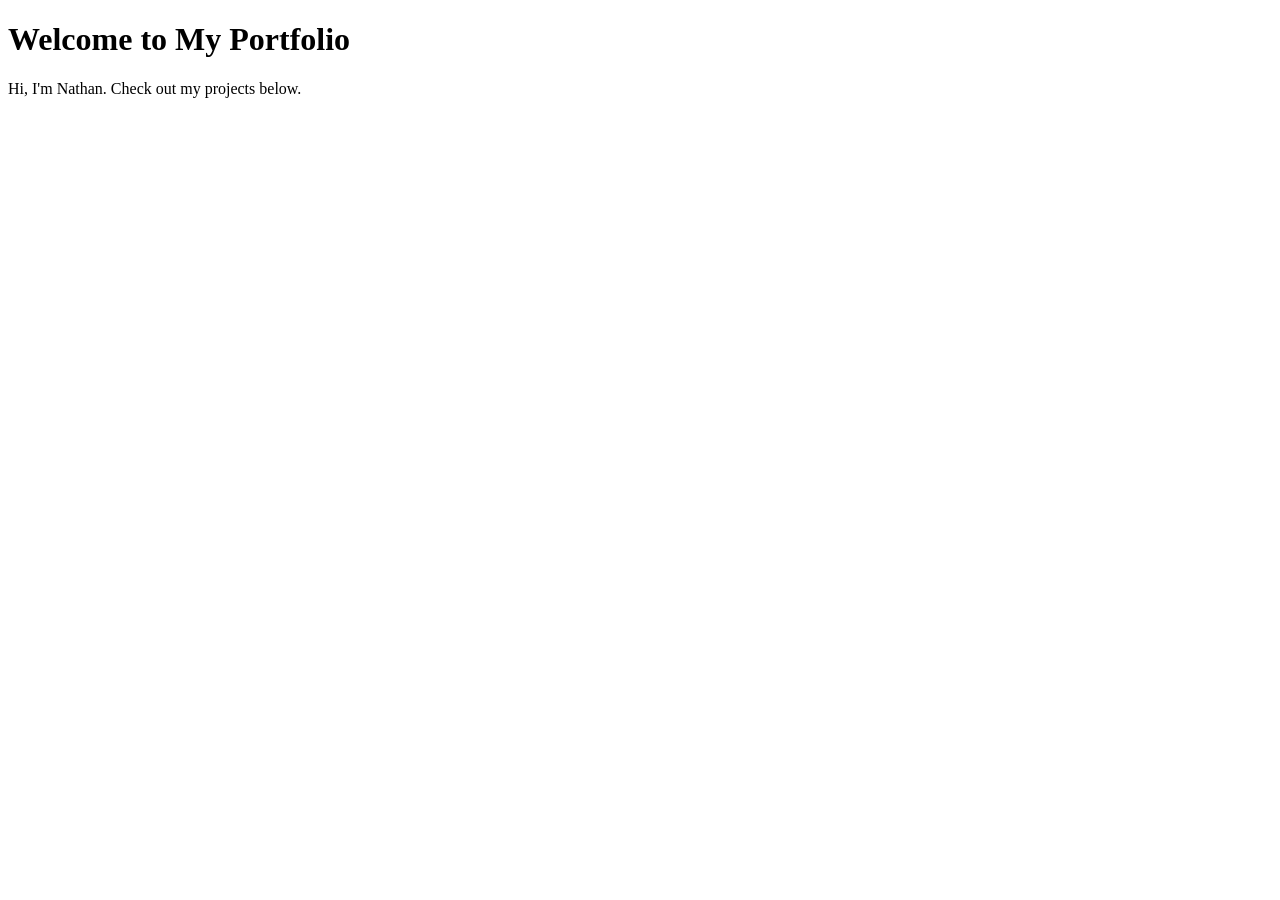
==== index.html @ f0a07872 "Create index.html" ====
<!DOCTYPE html>
<html lang="en">
<head>
  <meta charset="UTF-8">
  <meta name="viewport" content="width=device-width, initial-scale=1.0">
  <title>My Portfolio</title>
</head>
<body>
  <h1>Welcome to My Portfolio</h1>
  <p>Hi, I'm Nathan. Check out my projects below.</p>
</body>
</html>
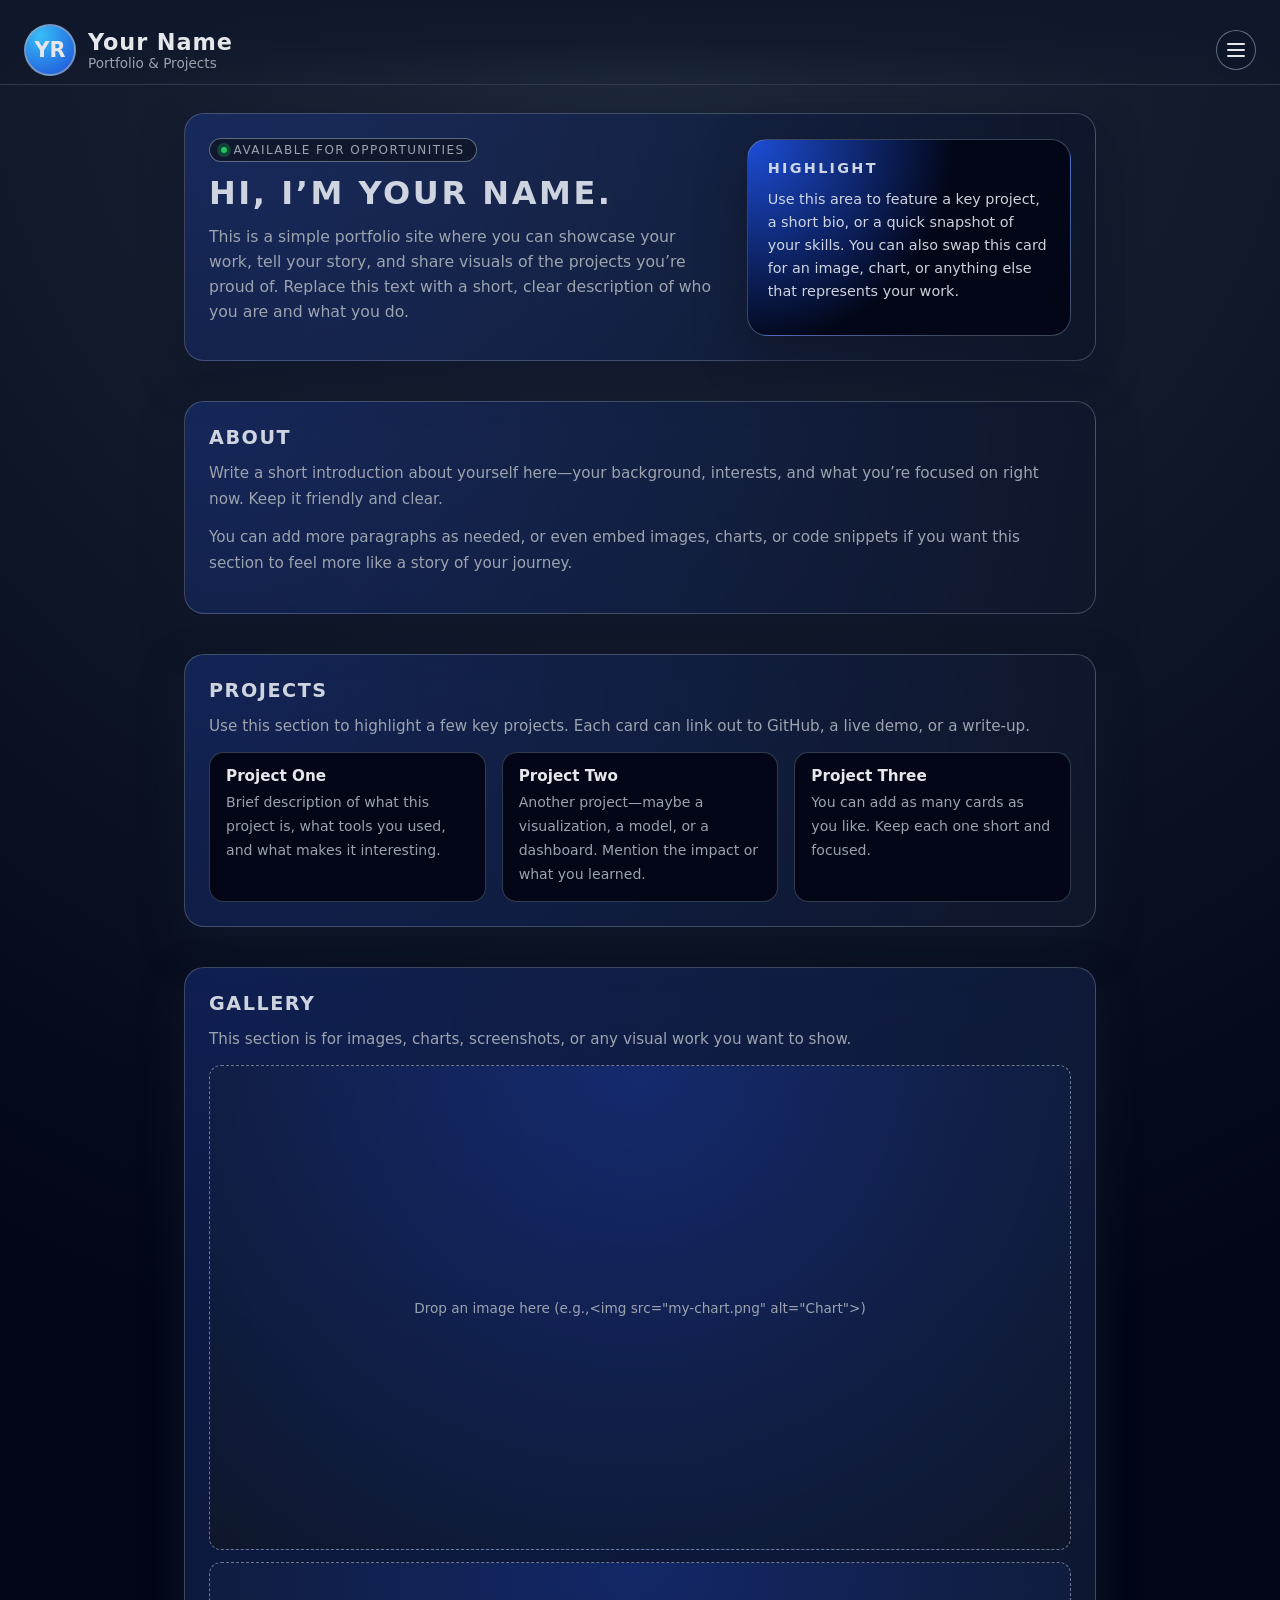
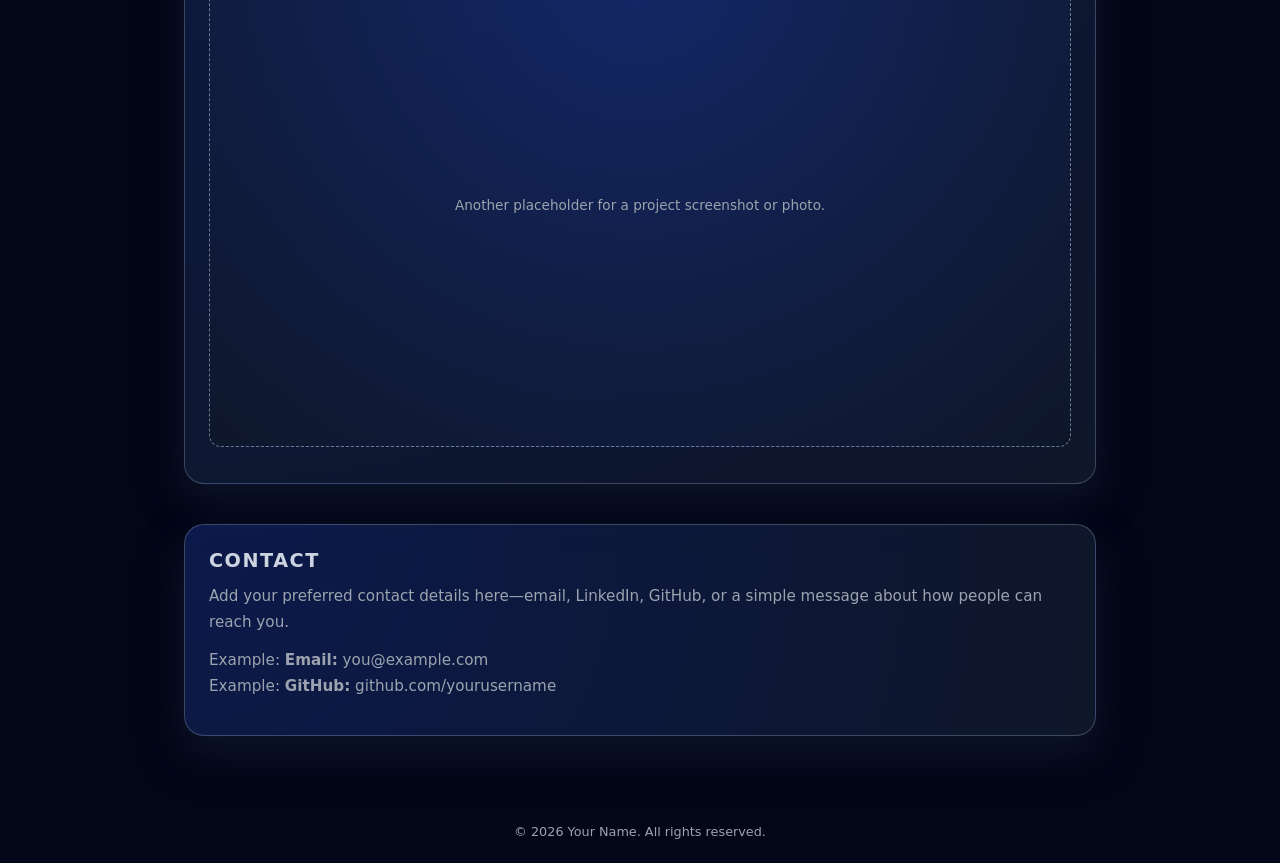
==== commit cd4b7610: "Update index.html" ====
--- a/index.html
+++ b/index.html
@@ -1,12 +1,487 @@
 <!DOCTYPE html>
 <html lang="en">
 <head>
-  <meta charset="UTF-8">
-  <meta name="viewport" content="width=device-width, initial-scale=1.0">
-  <title>My Portfolio</title>
+  <meta charset="UTF-8" />
+  <meta name="viewport" content="width=device-width, initial-scale=1.0" />
+  <title>Your Name | Portfolio</title>
+  <style>
+    :root {
+      --bg: #0f172a;
+      --bg-light: #111827;
+      --accent: #38bdf8;
+      --text: #e5e7eb;
+      --muted: #9ca3af;
+      --card: #020617;
+    }
+
+    * {
+      box-sizing: border-box;
+      margin: 0;
+      padding: 0;
+      font-family: system-ui, -apple-system, BlinkMacSystemFont, "Segoe UI", sans-serif;
+    }
+
+    body {
+      background: radial-gradient(circle at top, #1e293b 0, #020617 55%);
+      color: var(--text);
+      min-height: 100vh;
+    }
+
+    a {
+      color: inherit;
+      text-decoration: none;
+    }
+
+    /* Header / Hero */
+    header {
+      padding: 1.5rem 1.5rem 0.5rem;
+      display: flex;
+      align-items: center;
+      justify-content: space-between;
+      position: sticky;
+      top: 0;
+      z-index: 20;
+      backdrop-filter: blur(14px);
+      background: linear-gradient(to bottom, rgba(15, 23, 42, 0.95), rgba(15, 23, 42, 0.75), transparent);
+      border-bottom: 1px solid rgba(148, 163, 184, 0.25);
+    }
+
+    .brand {
+      display: flex;
+      align-items: center;
+      gap: 0.75rem;
+    }
+
+    .avatar {
+      width: 52px;
+      height: 52px;
+      border-radius: 999px;
+      border: 2px solid rgba(148, 163, 184, 0.7);
+      background: radial-gradient(circle at 30% 20%, #38bdf8, #1d4ed8);
+      display: flex;
+      align-items: center;
+      justify-content: center;
+      font-weight: 700;
+      font-size: 1.3rem;
+      color: #e5e7eb;
+      overflow: hidden;
+    }
+
+    .avatar img {
+      width: 100%;
+      height: 100%;
+      object-fit: cover;
+      display: block;
+    }
+
+    .brand-text h1 {
+      font-size: 1.4rem;
+      letter-spacing: 0.04em;
+    }
+
+    .brand-text p {
+      font-size: 0.85rem;
+      color: var(--muted);
+    }
+
+    /* Hamburger */
+    .hamburger {
+      width: 40px;
+      height: 40px;
+      border-radius: 999px;
+      border: 1px solid rgba(148, 163, 184, 0.6);
+      background: rgba(15, 23, 42, 0.9);
+      display: flex;
+      align-items: center;
+      justify-content: center;
+      cursor: pointer;
+      position: relative;
+      transition: background 0.2s, transform 0.15s;
+    }
+
+    .hamburger:hover {
+      background: rgba(30, 64, 175, 0.9);
+      transform: translateY(-1px);
+    }
+
+    .hamburger span {
+      position: relative;
+      width: 18px;
+      height: 2px;
+      background: var(--text);
+      border-radius: 999px;
+      transition: background 0.2s;
+    }
+
+    .hamburger span::before,
+    .hamburger span::after {
+      content: "";
+      position: absolute;
+      left: 0;
+      width: 18px;
+      height: 2px;
+      background: var(--text);
+      border-radius: 999px;
+      transition: transform 0.2s, top 0.2s, opacity 0.2s;
+    }
+
+    .hamburger span::before {
+      top: -6px;
+    }
+
+    .hamburger span::after {
+      top: 6px;
+    }
+
+    .hamburger.open span {
+      background: transparent;
+    }
+
+    .hamburger.open span::before {
+      top: 0;
+      transform: rotate(45deg);
+    }
+
+    .hamburger.open span::after {
+      top: 0;
+      transform: rotate(-45deg);
+    }
+
+    /* Mobile menu */
+    .nav-menu {
+      position: fixed;
+      top: 0;
+      right: 0;
+      width: 260px;
+      max-width: 80%;
+      height: 100vh;
+      background: rgba(15, 23, 42, 0.98);
+      border-left: 1px solid rgba(148, 163, 184, 0.4);
+      transform: translateX(100%);
+      transition: transform 0.25s ease-out;
+      padding: 5rem 1.75rem 2rem;
+      display: flex;
+      flex-direction: column;
+      gap: 1.25rem;
+      z-index: 15;
+    }
+
+    .nav-menu.open {
+      transform: translateX(0);
+    }
+
+    .nav-menu a {
+      font-size: 0.95rem;
+      letter-spacing: 0.08em;
+      text-transform: uppercase;
+      color: var(--muted);
+      padding-bottom: 0.4rem;
+      border-bottom: 1px solid rgba(55, 65, 81, 0.9);
+      transition: color 0.2s, border-color 0.2s;
+    }
+
+    .nav-menu a:hover {
+      color: var(--accent);
+      border-color: rgba(56, 189, 248, 0.7);
+    }
+
+    /* Main layout */
+    main {
+      max-width: 960px;
+      margin: 0 auto;
+      padding: 1.5rem;
+      padding-top: 0.5rem;
+    }
+
+    .hero {
+      margin-top: 1.25rem;
+      margin-bottom: 2.5rem;
+      display: grid;
+      grid-template-columns: minmax(0, 2.2fr) minmax(0, 1.4fr);
+      gap: 1.75rem;
+      align-items: center;
+    }
+
+    .hero-text h2 {
+      font-size: 2rem;
+      margin-bottom: 0.75rem;
+    }
+
+    .hero-text p {
+      color: var(--muted);
+      font-size: 0.98rem;
+      line-height: 1.6;
+      max-width: 34rem;
+    }
+
+    .hero-pill {
+      display: inline-flex;
+      align-items: center;
+      gap: 0.4rem;
+      padding: 0.25rem 0.7rem;
+      border-radius: 999px;
+      border: 1px solid rgba(148, 163, 184, 0.6);
+      background: rgba(15, 23, 42, 0.9);
+      font-size: 0.75rem;
+      text-transform: uppercase;
+      letter-spacing: 0.12em;
+      color: var(--muted);
+      margin-bottom: 0.75rem;
+    }
+
+    .hero-pill span.dot {
+      width: 6px;
+      height: 6px;
+      border-radius: 999px;
+      background: #22c55e;
+      box-shadow: 0 0 0 4px rgba(34, 197, 94, 0.25);
+    }
+
+    .hero-card {
+      background: radial-gradient(circle at top left, #1d4ed8, #020617 55%);
+      border-radius: 1.25rem;
+      padding: 1.25rem;
+      border: 1px solid rgba(148, 163, 184, 0.4);
+      box-shadow: 0 18px 45px rgba(15, 23, 42, 0.9);
+    }
+
+    .hero-card h3 {
+      font-size: 0.9rem;
+      text-transform: uppercase;
+      letter-spacing: 0.16em;
+      color: rgba(226, 232, 240, 0.9);
+      margin-bottom: 0.75rem;
+    }
+
+    .hero-card p {
+      font-size: 0.9rem;
+      color: rgba(226, 232, 240, 0.9);
+      line-height: 1.6;
+    }
+
+    /* Sections */
+    section {
+      margin-bottom: 2.5rem;
+      padding: 1.5rem;
+      border-radius: 1.25rem;
+      background: radial-gradient(circle at top left, rgba(30, 64, 175, 0.35), rgba(15, 23, 42, 0.98));
+      border: 1px solid rgba(148, 163, 184, 0.35);
+      box-shadow: 0 18px 40px rgba(15, 23, 42, 0.85);
+    }
+
+    section h2 {
+      font-size: 1.2rem;
+      margin-bottom: 0.75rem;
+      letter-spacing: 0.08em;
+      text-transform: uppercase;
+      color: rgba(226, 232, 240, 0.9);
+    }
+
+    section p {
+      font-size: 0.95rem;
+      color: var(--muted);
+      line-height: 1.7;
+      margin-bottom: 0.75rem;
+    }
+
+    .grid {
+      display: grid;
+      grid-template-columns: repeat(auto-fit, minmax(220px, 1fr));
+      gap: 1rem;
+      margin-top: 0.75rem;
+    }
+
+    .card {
+      background: var(--card);
+      border-radius: 0.9rem;
+      padding: 0.9rem 1rem;
+      border: 1px solid rgba(55, 65, 81, 0.9);
+    }
+
+    .card h3 {
+      font-size: 0.95rem;
+      margin-bottom: 0.4rem;
+    }
+
+    .card p {
+      font-size: 0.88rem;
+      color: var(--muted);
+      margin-bottom: 0;
+    }
+
+    .image-placeholder {
+      width: 100%;
+      aspect-ratio: 16 / 9;
+      border-radius: 0.75rem;
+      border: 1px dashed rgba(148, 163, 184, 0.7);
+      display: flex;
+      align-items: center;
+      justify-content: center;
+      color: var(--muted);
+      font-size: 0.85rem;
+      margin-bottom: 0.75rem;
+      background: radial-gradient(circle at top, rgba(30, 64, 175, 0.4), rgba(15, 23, 42, 0.9));
+    }
+
+    footer {
+      text-align: center;
+      padding: 1.5rem;
+      font-size: 0.8rem;
+      color: var(--muted);
+    }
+
+    @media (max-width: 768px) {
+      .hero {
+        grid-template-columns: minmax(0, 1fr);
+      }
+    }
+  </style>
 </head>
 <body>
-  <h1>Welcome to My Portfolio</h1>
-  <p>Hi, I'm Nathan. Check out my projects below.</p>
+  <header>
+    <div class="brand">
+      <div class="avatar">
+        <!-- Replace with your own image if you want -->
+        <!-- <img src="your-photo.jpg" alt="Your Name" /> -->
+        <span>YR</span>
+      </div>
+      <div class="brand-text">
+        <h1>Your Name</h1>
+        <p>Portfolio & Projects</p>
+      </div>
+    </div>
+
+    <button class="hamburger" id="hamburger" aria-label="Toggle navigation">
+      <span></span>
+    </button>
+
+    <nav class="nav-menu" id="navMenu">
+      <a href="#about">About</a>
+      <a href="#projects">Projects</a>
+      <a href="#gallery">Gallery</a>
+      <a href="#contact">Contact</a>
+    </nav>
+  </header>
+
+  <main>
+    <!-- Hero -->
+    <section class="hero" id="top">
+      <div class="hero-text">
+        <div class="hero-pill">
+          <span class="dot"></span>
+          <span>Available for opportunities</span>
+        </div>
+        <h2>Hi, I’m Your Name.</h2>
+        <p>
+          This is a simple portfolio site where you can showcase your work, tell your story,
+          and share visuals of the projects you’re proud of. Replace this text with a short,
+          clear description of who you are and what you do.
+        </p>
+      </div>
+      <div class="hero-card">
+        <h3>Highlight</h3>
+        <p>
+          Use this area to feature a key project, a short bio, or a quick snapshot of your
+          skills. You can also swap this card for an image, chart, or anything else that
+          represents your work.
+        </p>
+      </div>
+    </section>
+
+    <!-- About -->
+    <section id="about">
+      <h2>About</h2>
+      <p>
+        Write a short introduction about yourself here—your background, interests, and what
+        you’re focused on right now. Keep it friendly and clear.
+      </p>
+      <p>
+        You can add more paragraphs as needed, or even embed images, charts, or code snippets
+        if you want this section to feel more like a story of your journey.
+      </p>
+    </section>
+
+    <!-- Projects -->
+    <section id="projects">
+      <h2>Projects</h2>
+      <p>
+        Use this section to highlight a few key projects. Each card can link out to GitHub,
+        a live demo, or a write‑up.
+      </p>
+      <div class="grid">
+        <div class="card">
+          <h3>Project One</h3>
+          <p>
+            Brief description of what this project is, what tools you used, and what makes it
+            interesting.
+          </p>
+        </div>
+        <div class="card">
+          <h3>Project Two</h3>
+          <p>
+            Another project—maybe a visualization, a model, or a dashboard. Mention the impact
+            or what you learned.
+          </p>
+        </div>
+        <div class="card">
+          <h3>Project Three</h3>
+          <p>
+            You can add as many cards as you like. Keep each one short and focused.
+          </p>
+        </div>
+      </div>
+    </section>
+
+    <!-- Gallery / Images -->
+    <section id="gallery">
+      <h2>Gallery</h2>
+      <p>
+        This section is for images, charts, screenshots, or any visual work you want to show.
+      </p>
+      <div class="image-placeholder">
+        Drop an image here (e.g., <code>&lt;img src="my-chart.png" alt="Chart"&gt;</code>)
+      </div>
+      <div class="image-placeholder">
+        Another placeholder for a project screenshot or photo.
+      </div>
+    </section>
+
+    <!-- Contact -->
+    <section id="contact">
+      <h2>Contact</h2>
+      <p>
+        Add your preferred contact details here—email, LinkedIn, GitHub, or a simple message
+        about how people can reach you.
+      </p>
+      <p>
+        Example: <strong>Email:</strong> you@example.com<br />
+        Example: <strong>GitHub:</strong> github.com/yourusername
+      </p>
+    </section>
+  </main>
+
+  <footer>
+    &copy; <span id="year"></span> Your Name. All rights reserved.
+  </footer>
+
+  <script>
+    const hamburger = document.getElementById("hamburger");
+    const navMenu = document.getElementById("navMenu");
+    const yearSpan = document.getElementById("year");
+
+    yearSpan.textContent = new Date().getFullYear();
+
+    hamburger.addEventListener("click", () => {
+      hamburger.classList.toggle("open");
+      navMenu.classList.toggle("open");
+    });
+
+    navMenu.querySelectorAll("a").forEach(link => {
+      link.addEventListener("click", () => {
+        hamburger.classList.remove("open");
+        navMenu.classList.remove("open");
+      });
+    });
+  </script>
 </body>
 </html>
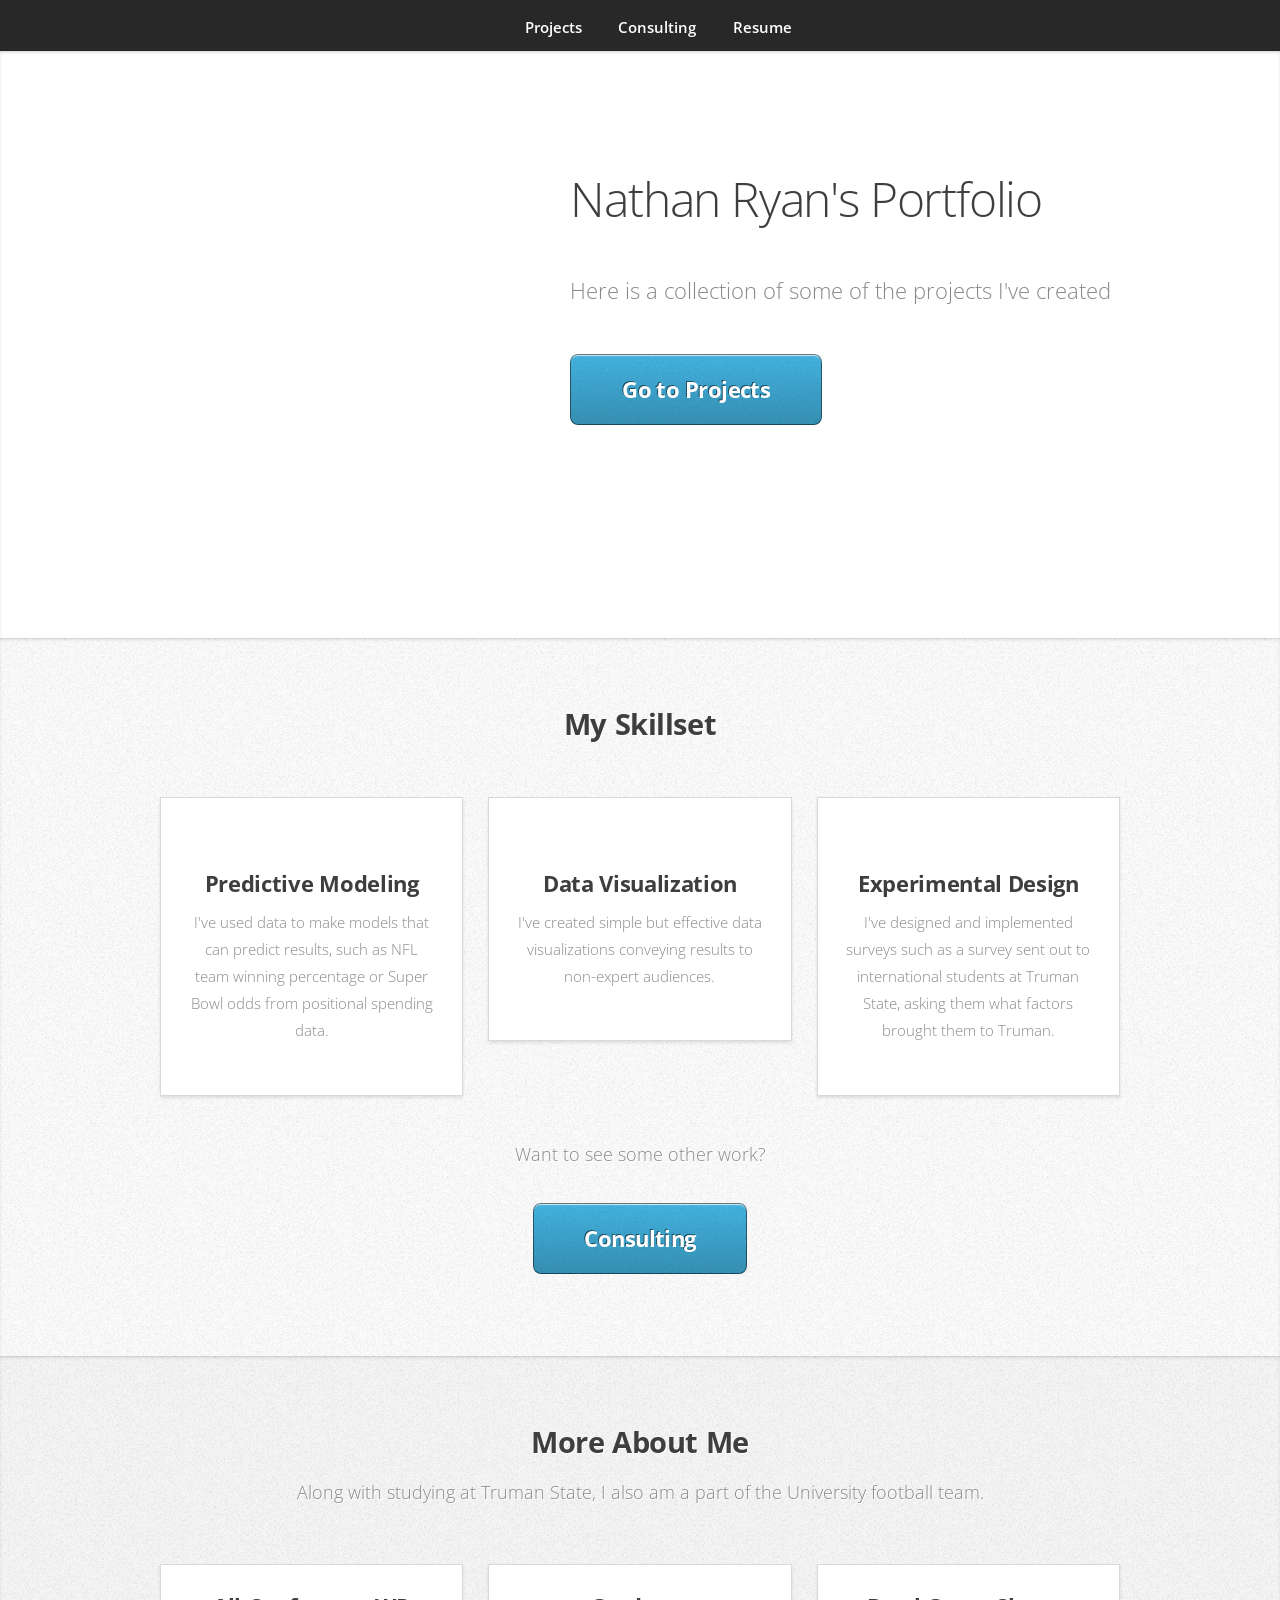
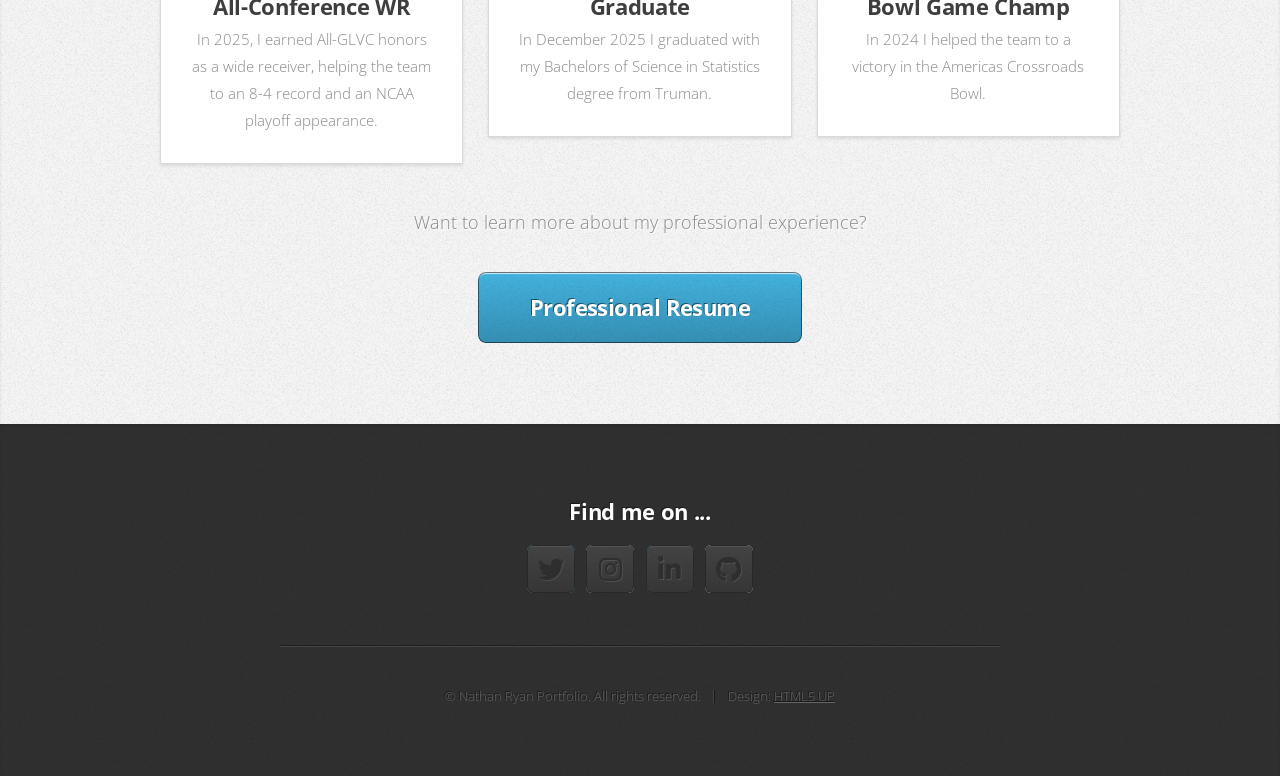
==== commit e9e90394: "Add files via upload" ====
--- a/index.html
+++ b/index.html
@@ -1,487 +1,165 @@
-<!DOCTYPE html>
-<html lang="en">
-<head>
-  <meta charset="UTF-8" />
-  <meta name="viewport" content="width=device-width, initial-scale=1.0" />
-  <title>Your Name | Portfolio</title>
-  <style>
-    :root {
-      --bg: #0f172a;
-      --bg-light: #111827;
-      --accent: #38bdf8;
-      --text: #e5e7eb;
-      --muted: #9ca3af;
-      --card: #020617;
-    }
-
-    * {
-      box-sizing: border-box;
-      margin: 0;
-      padding: 0;
-      font-family: system-ui, -apple-system, BlinkMacSystemFont, "Segoe UI", sans-serif;
-    }
-
-    body {
-      background: radial-gradient(circle at top, #1e293b 0, #020617 55%);
-      color: var(--text);
-      min-height: 100vh;
-    }
-
-    a {
-      color: inherit;
-      text-decoration: none;
-    }
-
-    /* Header / Hero */
-    header {
-      padding: 1.5rem 1.5rem 0.5rem;
-      display: flex;
-      align-items: center;
-      justify-content: space-between;
-      position: sticky;
-      top: 0;
-      z-index: 20;
-      backdrop-filter: blur(14px);
-      background: linear-gradient(to bottom, rgba(15, 23, 42, 0.95), rgba(15, 23, 42, 0.75), transparent);
-      border-bottom: 1px solid rgba(148, 163, 184, 0.25);
-    }
-
-    .brand {
-      display: flex;
-      align-items: center;
-      gap: 0.75rem;
-    }
-
-    .avatar {
-      width: 52px;
-      height: 52px;
-      border-radius: 999px;
-      border: 2px solid rgba(148, 163, 184, 0.7);
-      background: radial-gradient(circle at 30% 20%, #38bdf8, #1d4ed8);
-      display: flex;
-      align-items: center;
-      justify-content: center;
-      font-weight: 700;
-      font-size: 1.3rem;
-      color: #e5e7eb;
-      overflow: hidden;
-    }
-
-    .avatar img {
-      width: 100%;
-      height: 100%;
-      object-fit: cover;
-      display: block;
-    }
-
-    .brand-text h1 {
-      font-size: 1.4rem;
-      letter-spacing: 0.04em;
-    }
-
-    .brand-text p {
-      font-size: 0.85rem;
-      color: var(--muted);
-    }
-
-    /* Hamburger */
-    .hamburger {
-      width: 40px;
-      height: 40px;
-      border-radius: 999px;
-      border: 1px solid rgba(148, 163, 184, 0.6);
-      background: rgba(15, 23, 42, 0.9);
-      display: flex;
-      align-items: center;
-      justify-content: center;
-      cursor: pointer;
-      position: relative;
-      transition: background 0.2s, transform 0.15s;
-    }
-
-    .hamburger:hover {
-      background: rgba(30, 64, 175, 0.9);
-      transform: translateY(-1px);
-    }
-
-    .hamburger span {
-      position: relative;
-      width: 18px;
-      height: 2px;
-      background: var(--text);
-      border-radius: 999px;
-      transition: background 0.2s;
-    }
-
-    .hamburger span::before,
-    .hamburger span::after {
-      content: "";
-      position: absolute;
-      left: 0;
-      width: 18px;
-      height: 2px;
-      background: var(--text);
-      border-radius: 999px;
-      transition: transform 0.2s, top 0.2s, opacity 0.2s;
-    }
-
-    .hamburger span::before {
-      top: -6px;
-    }
-
-    .hamburger span::after {
-      top: 6px;
-    }
-
-    .hamburger.open span {
-      background: transparent;
-    }
-
-    .hamburger.open span::before {
-      top: 0;
-      transform: rotate(45deg);
-    }
-
-    .hamburger.open span::after {
-      top: 0;
-      transform: rotate(-45deg);
-    }
-
-    /* Mobile menu */
-    .nav-menu {
-      position: fixed;
-      top: 0;
-      right: 0;
-      width: 260px;
-      max-width: 80%;
-      height: 100vh;
-      background: rgba(15, 23, 42, 0.98);
-      border-left: 1px solid rgba(148, 163, 184, 0.4);
-      transform: translateX(100%);
-      transition: transform 0.25s ease-out;
-      padding: 5rem 1.75rem 2rem;
-      display: flex;
-      flex-direction: column;
-      gap: 1.25rem;
-      z-index: 15;
-    }
-
-    .nav-menu.open {
-      transform: translateX(0);
-    }
-
-    .nav-menu a {
-      font-size: 0.95rem;
-      letter-spacing: 0.08em;
-      text-transform: uppercase;
-      color: var(--muted);
-      padding-bottom: 0.4rem;
-      border-bottom: 1px solid rgba(55, 65, 81, 0.9);
-      transition: color 0.2s, border-color 0.2s;
-    }
-
-    .nav-menu a:hover {
-      color: var(--accent);
-      border-color: rgba(56, 189, 248, 0.7);
-    }
-
-    /* Main layout */
-    main {
-      max-width: 960px;
-      margin: 0 auto;
-      padding: 1.5rem;
-      padding-top: 0.5rem;
-    }
-
-    .hero {
-      margin-top: 1.25rem;
-      margin-bottom: 2.5rem;
-      display: grid;
-      grid-template-columns: minmax(0, 2.2fr) minmax(0, 1.4fr);
-      gap: 1.75rem;
-      align-items: center;
-    }
-
-    .hero-text h2 {
-      font-size: 2rem;
-      margin-bottom: 0.75rem;
-    }
-
-    .hero-text p {
-      color: var(--muted);
-      font-size: 0.98rem;
-      line-height: 1.6;
-      max-width: 34rem;
-    }
-
-    .hero-pill {
-      display: inline-flex;
-      align-items: center;
-      gap: 0.4rem;
-      padding: 0.25rem 0.7rem;
-      border-radius: 999px;
-      border: 1px solid rgba(148, 163, 184, 0.6);
-      background: rgba(15, 23, 42, 0.9);
-      font-size: 0.75rem;
-      text-transform: uppercase;
-      letter-spacing: 0.12em;
-      color: var(--muted);
-      margin-bottom: 0.75rem;
-    }
-
-    .hero-pill span.dot {
-      width: 6px;
-      height: 6px;
-      border-radius: 999px;
-      background: #22c55e;
-      box-shadow: 0 0 0 4px rgba(34, 197, 94, 0.25);
-    }
-
-    .hero-card {
-      background: radial-gradient(circle at top left, #1d4ed8, #020617 55%);
-      border-radius: 1.25rem;
-      padding: 1.25rem;
-      border: 1px solid rgba(148, 163, 184, 0.4);
-      box-shadow: 0 18px 45px rgba(15, 23, 42, 0.9);
-    }
-
-    .hero-card h3 {
-      font-size: 0.9rem;
-      text-transform: uppercase;
-      letter-spacing: 0.16em;
-      color: rgba(226, 232, 240, 0.9);
-      margin-bottom: 0.75rem;
-    }
-
-    .hero-card p {
-      font-size: 0.9rem;
-      color: rgba(226, 232, 240, 0.9);
-      line-height: 1.6;
-    }
-
-    /* Sections */
-    section {
-      margin-bottom: 2.5rem;
-      padding: 1.5rem;
-      border-radius: 1.25rem;
-      background: radial-gradient(circle at top left, rgba(30, 64, 175, 0.35), rgba(15, 23, 42, 0.98));
-      border: 1px solid rgba(148, 163, 184, 0.35);
-      box-shadow: 0 18px 40px rgba(15, 23, 42, 0.85);
-    }
-
-    section h2 {
-      font-size: 1.2rem;
-      margin-bottom: 0.75rem;
-      letter-spacing: 0.08em;
-      text-transform: uppercase;
-      color: rgba(226, 232, 240, 0.9);
-    }
-
-    section p {
-      font-size: 0.95rem;
-      color: var(--muted);
-      line-height: 1.7;
-      margin-bottom: 0.75rem;
-    }
-
-    .grid {
-      display: grid;
-      grid-template-columns: repeat(auto-fit, minmax(220px, 1fr));
-      gap: 1rem;
-      margin-top: 0.75rem;
-    }
-
-    .card {
-      background: var(--card);
-      border-radius: 0.9rem;
-      padding: 0.9rem 1rem;
-      border: 1px solid rgba(55, 65, 81, 0.9);
-    }
-
-    .card h3 {
-      font-size: 0.95rem;
-      margin-bottom: 0.4rem;
-    }
-
-    .card p {
-      font-size: 0.88rem;
-      color: var(--muted);
-      margin-bottom: 0;
-    }
-
-    .image-placeholder {
-      width: 100%;
-      aspect-ratio: 16 / 9;
-      border-radius: 0.75rem;
-      border: 1px dashed rgba(148, 163, 184, 0.7);
-      display: flex;
-      align-items: center;
-      justify-content: center;
-      color: var(--muted);
-      font-size: 0.85rem;
-      margin-bottom: 0.75rem;
-      background: radial-gradient(circle at top, rgba(30, 64, 175, 0.4), rgba(15, 23, 42, 0.9));
-    }
-
-    footer {
-      text-align: center;
-      padding: 1.5rem;
-      font-size: 0.8rem;
-      color: var(--muted);
-    }
-
-    @media (max-width: 768px) {
-      .hero {
-        grid-template-columns: minmax(0, 1fr);
-      }
-    }
-  </style>
-</head>
-<body>
-  <header>
-    <div class="brand">
-      <div class="avatar">
-        <!-- Replace with your own image if you want -->
-        <!-- <img src="your-photo.jpg" alt="Your Name" /> -->
-        <span>YR</span>
-      </div>
-      <div class="brand-text">
-        <h1>Your Name</h1>
-        <p>Portfolio & Projects</p>
-      </div>
-    </div>
-
-    <button class="hamburger" id="hamburger" aria-label="Toggle navigation">
-      <span></span>
-    </button>
-
-    <nav class="nav-menu" id="navMenu">
-      <a href="#about">About</a>
-      <a href="#projects">Projects</a>
-      <a href="#gallery">Gallery</a>
-      <a href="#contact">Contact</a>
-    </nav>
-  </header>
-
-  <main>
-    <!-- Hero -->
-    <section class="hero" id="top">
-      <div class="hero-text">
-        <div class="hero-pill">
-          <span class="dot"></span>
-          <span>Available for opportunities</span>
-        </div>
-        <h2>Hi, I’m Your Name.</h2>
-        <p>
-          This is a simple portfolio site where you can showcase your work, tell your story,
-          and share visuals of the projects you’re proud of. Replace this text with a short,
-          clear description of who you are and what you do.
-        </p>
-      </div>
-      <div class="hero-card">
-        <h3>Highlight</h3>
-        <p>
-          Use this area to feature a key project, a short bio, or a quick snapshot of your
-          skills. You can also swap this card for an image, chart, or anything else that
-          represents your work.
-        </p>
-      </div>
-    </section>
-
-    <!-- About -->
-    <section id="about">
-      <h2>About</h2>
-      <p>
-        Write a short introduction about yourself here—your background, interests, and what
-        you’re focused on right now. Keep it friendly and clear.
-      </p>
-      <p>
-        You can add more paragraphs as needed, or even embed images, charts, or code snippets
-        if you want this section to feel more like a story of your journey.
-      </p>
-    </section>
-
-    <!-- Projects -->
-    <section id="projects">
-      <h2>Projects</h2>
-      <p>
-        Use this section to highlight a few key projects. Each card can link out to GitHub,
-        a live demo, or a write‑up.
-      </p>
-      <div class="grid">
-        <div class="card">
-          <h3>Project One</h3>
-          <p>
-            Brief description of what this project is, what tools you used, and what makes it
-            interesting.
-          </p>
-        </div>
-        <div class="card">
-          <h3>Project Two</h3>
-          <p>
-            Another project—maybe a visualization, a model, or a dashboard. Mention the impact
-            or what you learned.
-          </p>
-        </div>
-        <div class="card">
-          <h3>Project Three</h3>
-          <p>
-            You can add as many cards as you like. Keep each one short and focused.
-          </p>
-        </div>
-      </div>
-    </section>
-
-    <!-- Gallery / Images -->
-    <section id="gallery">
-      <h2>Gallery</h2>
-      <p>
-        This section is for images, charts, screenshots, or any visual work you want to show.
-      </p>
-      <div class="image-placeholder">
-        Drop an image here (e.g., <code>&lt;img src="my-chart.png" alt="Chart"&gt;</code>)
-      </div>
-      <div class="image-placeholder">
-        Another placeholder for a project screenshot or photo.
-      </div>
-    </section>
-
-    <!-- Contact -->
-    <section id="contact">
-      <h2>Contact</h2>
-      <p>
-        Add your preferred contact details here—email, LinkedIn, GitHub, or a simple message
-        about how people can reach you.
-      </p>
-      <p>
-        Example: <strong>Email:</strong> you@example.com<br />
-        Example: <strong>GitHub:</strong> github.com/yourusername
-      </p>
-    </section>
-  </main>
-
-  <footer>
-    &copy; <span id="year"></span> Your Name. All rights reserved.
-  </footer>
-
-  <script>
-    const hamburger = document.getElementById("hamburger");
-    const navMenu = document.getElementById("navMenu");
-    const yearSpan = document.getElementById("year");
-
-    yearSpan.textContent = new Date().getFullYear();
-
-    hamburger.addEventListener("click", () => {
-      hamburger.classList.toggle("open");
-      navMenu.classList.toggle("open");
-    });
-
-    navMenu.querySelectorAll("a").forEach(link => {
-      link.addEventListener("click", () => {
-        hamburger.classList.remove("open");
-        navMenu.classList.remove("open");
-      });
-    });
-  </script>
-</body>
-</html>
+<!DOCTYPE HTML>
+<!--
+	Miniport by HTML5 UP
+	html5up.net | @ajlkn
+	Free for personal and commercial use under the CCA 3.0 license (html5up.net/license)
+-->
+<html>
+	<head>
+		<title>Nathan Ryan Portfolio</title>
+		<meta charset="utf-8" />
+		<meta name="viewport" content="width=device-width, initial-scale=1, user-scalable=no" />
+		<link rel="stylesheet" href="assets/css/main.css" />
+	</head>
+	<body class="is-preload">
+
+		<!-- Nav -->
+			<nav id="nav">
+				
+				<ul class="container" style= "display: flex; justify-content: center; margin-top: 0.7%;">
+					<li><a href="#top"><img src="images/NR.jpg" alt="" style="margin-top: auto; height: 100%; width: auto; max-height: 50px; border-radius:100%;" /></a></li>
+					<li><a href="projects.html">Projects</a></li>
+					<li><a href="consulting.html">Consulting</a></li>
+					<li><a href="resume.html">Resume</a></li>
+				</ul>
+			</nav>
+
+		<!-- Home -->
+			<article id="top" class="wrapper style1">
+				<div class="container">
+					<div class="row">
+						<div class="col-4 col-5-large col-12-medium">
+							<span class="image fit"><img src="images/NRHeadshot.jpg" alt="" /></span>
+						</div>
+						<div class="col-8 col-7-large col-12-medium">
+							<header>
+								<h1>Nathan Ryan's Portfolio</h1>
+							</header>
+							<p>Here is a collection of some of the projects I've created</p>
+							<a href="projects.html" class="button large scrolly">Go to Projects</a>
+						</div>
+					</div>
+				</div>
+			</article>
+
+		<!-- Work -->
+			<article id="work" class="wrapper style2">
+				<div class="container">
+					<header>
+						<h2>My Skillset</h2>
+					</header>
+					<div class="row aln-center">
+						<div class="col-4 col-6-medium col-12-small">
+							<section class="box style1">
+								<span class="image fit"><img src="images/Tree.jpg" alt="" /></span>
+								<p></p>
+								<h3>Predictive Modeling</h3>
+								<p>I've used data to make models that can predict results, such as NFL team winning percentage or Super Bowl odds from positional spending data.</p>
+							</section>
+						</div>
+						<div class="col-4 col-6-medium col-12-small">
+							<section class="box style1">
+								<span class="image fit"><img src="images/DataViz.jpg" alt="" /></span>
+								<p></p>
+								<h3>Data Visualization</h3>
+								<p>I've created simple but effective data visualizations conveying results to non-expert audiences.</p>
+							</section>
+						</div>
+						<div class="col-4 col-6-medium col-12-small">
+							<section class="box style1">
+								<span class="image fit"><img src="images/SurveyQ.jpg" alt="" /></span>
+								<p></p>
+								<h3>Experimental Design</h3>
+								<p>I've designed and implemented surveys such as a survey sent out to international students at Truman State, asking them what factors brought them to Truman.</p>
+							</section>
+						</div>
+					</div>
+					<footer>
+						<p>Want to see some other work?</p>
+						<a href="consulting.html" class="button large scrolly">Consulting</a>
+					</footer>
+				</div>
+			</article>
+
+		<!-- Portfolio -->
+			<article id="portfolio" class="wrapper style3">
+				<div class="container">
+					<header>
+						<h2>More About Me</h2>
+						<p>Along with studying at Truman State, I also am a part of the University football team.</p>
+					</header>
+					<div class="row">
+						<div class="col-4 col-6-medium col-12-small">
+							<article class="box style2">
+								<a class="image featured"><img src="images/NRFootball.jpg" alt="" /></a>
+								<h3>All-Conference WR</h3>
+								<p>In 2025, I earned All-GLVC honors as a wide receiver, helping the team to an 8-4 record and an NCAA playoff appearance.</p>
+							</article>
+						</div>
+						<div class="col-4 col-6-medium col-12-small">
+							<article class="box style2">
+								<a class="image featured"><img src="images/NRGrad.jpg" alt="" /></a>
+								<h3>Graduate</h3>
+								<p>In December 2025 I graduated with my Bachelors of Science in Statistics degree from Truman.</p>
+							</article>
+						</div>
+						<div class="col-4 col-6-medium col-12-small">
+							<article class="box style2">
+								<a class="image featured"><img src="images/BowlGame.jpg" alt="" /></a>
+								<h3>Bowl Game Champ</h3>
+								<p>In 2024 I helped the team to a victory in the Americas Crossroads Bowl.</p>
+							</article>
+						</div>
+					</div>
+					<footer>
+						<p>Want to learn more about my professional experience?</p>
+						<a href="resume.html" class="button large scrolly">Professional Resume</a>
+					</footer>
+				</div>
+			</article>
+
+		<!-- Contact -->
+			<article id="contact" class="wrapper style4">
+				<div class="container medium">
+						<div class="col-12">
+							<h3>Find me on ...</h3>
+							<ul class="social">
+								<li><a href="https://x.com/NathanTR23" class="icon brands fa-twitter"><span class="label">Twitter</span></a></li>
+								<li><a href="https://www.instagram.com/nathantr23/" class="icon brands fa-instagram"><span class="label">Instagram</span></a></li>
+								
+								<li><a href="https://www.linkedin.com/in/nathan-ryan-a7975b2a4/" class="icon brands fa-linkedin-in"><span class="label">LinkedIn</span></a></li>
+								
+								
+								<li><a href="https://github.com/NathanTR23" class="icon brands fa-github"><span class="label">Github</span></a></li>
+								<!--
+								<li><a href="#" class="icon solid fa-rss"><span>RSS</span></a></li>
+								<li><a href="#" class="icon brands fa-instagram"><span>Instagram</span></a></li>
+								<li><a href="#" class="icon brands fa-foursquare"><span>Foursquare</span></a></li>
+								<li><a href="#" class="icon brands fa-skype"><span>Skype</span></a></li>
+								<li><a href="#" class="icon brands fa-soundcloud"><span>Soundcloud</span></a></li>
+								<li><a href="#" class="icon brands fa-youtube"><span>YouTube</span></a></li>
+								<li><a href="#" class="icon brands fa-blogger"><span>Blogger</span></a></li>
+								<li><a href="#" class="icon brands fa-flickr"><span>Flickr</span></a></li>
+								<li><a href="#" class="icon brands fa-vimeo"><span>Vimeo</span></a></li>
+								-->
+							</ul>
+							<hr />
+						</div>
+					<footer>
+						<ul id="copyright">
+							<li>&copy; Nathan Ryan Portfolio. All rights reserved.</li><li>Design: <a href="http://html5up.net">HTML5 UP</a></li>
+						</ul>
+					</footer>
+				</div>
+			</article>
+
+		<!-- Scripts -->
+			<script src="assets/js/jquery.min.js"></script>
+			<script src="assets/js/jquery.scrolly.min.js"></script>
+			<script src="assets/js/browser.min.js"></script>
+			<script src="assets/js/breakpoints.min.js"></script>
+			<script src="assets/js/util.js"></script>
+			<script src="assets/js/main.js"></script>
+
+	</body>
+</html>
--- a/assets/css/main.css
+++ b/assets/css/main.css
@@ -0,0 +1,2447 @@
+@import url("https://fonts.googleapis.com/css?family=Open+Sans:300,300italic,600,600italic,700");
+@import url("fontawesome-all.min.css");
+
+/*
+	Miniport by HTML5 UP
+	html5up.net | @ajlkn
+	Free for personal and commercial use under the CCA 3.0 license (html5up.net/license)
+*/
+
+html, body, div, span, applet, object,
+iframe, h1, h2, h3, h4, h5, h6, p, blockquote,
+pre, a, abbr, acronym, address, big, cite,
+code, del, dfn, em, img, ins, kbd, q, s, samp,
+small, strike, strong, sub, sup, tt, var, b,
+u, i, center, dl, dt, dd, ol, ul, li, fieldset,
+form, label, legend, table, caption, tbody,
+tfoot, thead, tr, th, td, article, aside,
+canvas, details, embed, figure, figcaption,
+footer, header, hgroup, menu, nav, output, ruby,
+section, summary, time, mark, audio, video {
+	margin: 0;
+	padding: 0;
+	border: 0;
+	font-size: 100%;
+	font: inherit;
+	vertical-align: baseline;}
+
+article, aside, details, figcaption, figure,
+footer, header, hgroup, menu, nav, section {
+	display: block;}
+
+body {
+	line-height: 1;
+}
+
+ol, ul {
+	list-style: none;
+}
+
+blockquote, q {
+	quotes: none;
+}
+
+	blockquote:before, blockquote:after, q:before, q:after {
+		content: '';
+		content: none;
+	}
+
+table {
+	border-collapse: collapse;
+	border-spacing: 0;
+}
+
+body {
+	-webkit-text-size-adjust: none;
+}
+
+mark {
+	background-color: transparent;
+	color: inherit;
+}
+
+input::-moz-focus-inner {
+	border: 0;
+	padding: 0;
+}
+
+input, select, textarea {
+	-moz-appearance: none;
+	-webkit-appearance: none;
+	-ms-appearance: none;
+	appearance: none;
+}
+
+/* Basic */
+
+	html {
+		box-sizing: border-box;
+	}
+
+	*, *:before, *:after {
+		box-sizing: inherit;
+	}
+
+	body {
+		padding-top: 3.5em;
+	}
+
+		body.is-preload *, body.is-preload *:before, body.is-preload *:after {
+			-moz-animation: none !important;
+			-webkit-animation: none !important;
+			-ms-animation: none !important;
+			animation: none !important;
+			-moz-transition: none !important;
+			-webkit-transition: none !important;
+			-ms-transition: none !important;
+			transition: none !important;
+		}
+
+	body, input, textarea, select {
+		font-family: 'Open Sans', sans-serif;
+		line-height: 1.85em;
+		color: #888;
+		font-weight: 300;
+		font-size: 13pt;
+	}
+
+	a {
+		-moz-transition: color .2s ease-in-out;
+		-webkit-transition: color .2s ease-in-out;
+		-ms-transition: color .2s ease-in-out;
+		transition: color .2s ease-in-out;
+		color: #43B3E0;
+		text-decoration: underline;
+	}
+
+		a:hover {
+			color: #43bff0 !important;
+		}
+
+		a img {
+			border: 0;
+		}
+
+	b, strong {
+		font-weight: 600;
+		color: #3e3e3e;
+	}
+
+	i, em {
+		font-style: italic;
+	}
+
+	sub {
+		position: relative;
+		top: 0.5em;
+		font-size: 0.8em;
+	}
+
+	sup {
+		position: relative;
+		top: -0.5em;
+		font-size: 0.8em;
+	}
+
+	blockquote {
+		border-left: solid 0.75em #eee;
+		padding: 1em 0 1em 1.5em;
+		font-style: italic;
+	}
+
+	h1, h2, h3, h4, h5, h6 {
+		color: #3e3e3e;
+		margin: 0 0 0.75em 0;
+	}
+
+	h1 a, h2 a, h3 a, h4 a, h5 a, h6 a {
+		text-decoration: none;
+		color: inherit;
+	}
+
+	h2, h3, h4, h5, h6 {
+		font-weight: 700;
+	}
+
+	h1 {
+		font-size: 3.25em;
+		letter-spacing: -0.025em;
+		font-weight: 300;
+	}
+
+		h1 strong {
+			font-weight: 700;
+		}
+
+	h2 {
+		font-size: 2em;
+		letter-spacing: -0.015em;
+	}
+
+	h3 {
+		font-size: 1.5em;
+		letter-spacing: -0.015em;
+	}
+
+	em, i {
+		font-style: italic;
+	}
+
+	br.clear {
+		clear: both;
+	}
+
+	hr {
+		border: 0;
+		border-top: solid 1px #444;
+		border-top-color: rgba(0, 0, 0, 0.35);
+		box-shadow: 0px 1px 0px 0px rgba(255, 255, 255, 0.1);
+		height: 1px;
+		margin: 3em 0;
+	}
+
+	p, ul, ol, dl, table {
+		margin-bottom: 2em;
+	}
+
+	header {
+		margin: 0 0 3em 0;
+	}
+
+		header > p {
+			font-size: 1.25em;
+			margin: 0;
+		}
+
+	footer {
+		margin: 3em 0 0 0;
+	}
+
+		footer > p {
+			font-size: 1.25em;
+		}
+
+/* Container */
+
+	.container {
+		margin: 0 auto;
+		max-width: calc(100% - 50px);
+		width: 1200px;
+	}
+
+		.container.medium {
+			width: 900px;
+		}
+
+		@media screen and (max-width: 1680px) {
+
+			.container {
+				width: 1200px;
+			}
+
+				.container.medium {
+					width: 900px;
+				}
+
+		}
+
+		@media screen and (max-width: 1280px) {
+
+			.container {
+				width: 960px;
+			}
+
+				.container.medium {
+					width: 720px;
+				}
+
+		}
+
+		@media screen and (max-width: 980px) {
+
+			.container {
+				width: 100%;
+			}
+
+				.container.medium {
+					width: 75%;
+				}
+
+		}
+
+		@media screen and (max-width: 736px) {
+
+			.container {
+				width: 100%;
+				max-width: calc(100% - 30px);
+			}
+
+				.container.medium {
+					width: 100%;
+				}
+
+		}
+
+/* Row */
+
+	.row {
+		display: flex;
+		flex-wrap: wrap;
+		box-sizing: border-box;
+		align-items: stretch;
+	}
+
+		.row > * {
+			box-sizing: border-box;
+		}
+
+		.row.gtr-uniform > * > :last-child {
+			margin-bottom: 0;
+		}
+
+		.row.aln-left {
+			justify-content: flex-start;
+		}
+
+		.row.aln-center {
+			justify-content: center;
+		}
+
+		.row.aln-right {
+			justify-content: flex-end;
+		}
+
+		.row.aln-top {
+			align-items: flex-start;
+		}
+
+		.row.aln-middle {
+			align-items: center;
+		}
+
+		.row.aln-bottom {
+			align-items: flex-end;
+		}
+
+		.row > .imp {
+			order: -1;
+		}
+
+		.row > .col-1 {
+			width: 8.33333%;
+		}
+
+		.row > .off-1 {
+			margin-left: 8.33333%;
+		}
+
+		.row > .col-2 {
+			width: 16.66667%;
+		}
+
+		.row > .off-2 {
+			margin-left: 16.66667%;
+		}
+
+		.row > .col-3 {
+			width: 25%;
+		}
+
+		.row > .off-3 {
+			margin-left: 25%;
+		}
+
+		.row > .col-4 {
+			width: 33.33333%;
+		}
+
+		.row > .off-4 {
+			margin-left: 33.33333%;
+		}
+
+		.row > .col-5 {
+			width: 41.66667%;
+		}
+
+		.row > .off-5 {
+			margin-left: 41.66667%;
+		}
+
+		.row > .col-6 {
+			width: 50%;
+		}
+
+		.row > .off-6 {
+			margin-left: 50%;
+		}
+
+		.row > .col-7 {
+			width: 58.33333%;
+		}
+
+		.row > .off-7 {
+			margin-left: 58.33333%;
+		}
+
+		.row > .col-8 {
+			width: 66.66667%;
+		}
+
+		.row > .off-8 {
+			margin-left: 66.66667%;
+		}
+
+		.row > .col-9 {
+			width: 75%;
+		}
+
+		.row > .off-9 {
+			margin-left: 75%;
+		}
+
+		.row > .col-10 {
+			width: 83.33333%;
+		}
+
+		.row > .off-10 {
+			margin-left: 83.33333%;
+		}
+
+		.row > .col-11 {
+			width: 91.66667%;
+		}
+
+		.row > .off-11 {
+			margin-left: 91.66667%;
+		}
+
+		.row > .col-12 {
+			width: 100%;
+		}
+
+		.row > .off-12 {
+			margin-left: 100%;
+		}
+
+		.row.gtr-0 {
+			margin-top: 0px;
+			margin-left: 0px;
+		}
+
+			.row.gtr-0 > * {
+				padding: 0px 0 0 0px;
+			}
+
+			.row.gtr-0.gtr-uniform {
+				margin-top: 0px;
+			}
+
+				.row.gtr-0.gtr-uniform > * {
+					padding-top: 0px;
+				}
+
+		.row.gtr-25 {
+			margin-top: -6.25px;
+			margin-left: -6.25px;
+		}
+
+			.row.gtr-25 > * {
+				padding: 6.25px 0 0 6.25px;
+			}
+
+			.row.gtr-25.gtr-uniform {
+				margin-top: -6.25px;
+			}
+
+				.row.gtr-25.gtr-uniform > * {
+					padding-top: 6.25px;
+				}
+
+		.row.gtr-50 {
+			margin-top: -12.5px;
+			margin-left: -12.5px;
+		}
+
+			.row.gtr-50 > * {
+				padding: 12.5px 0 0 12.5px;
+			}
+
+			.row.gtr-50.gtr-uniform {
+				margin-top: -12.5px;
+			}
+
+				.row.gtr-50.gtr-uniform > * {
+					padding-top: 12.5px;
+				}
+
+		.row {
+			margin-top: -25px;
+			margin-left: -25px;
+		}
+
+			.row > * {
+				padding: 25px 0 0 25px;
+			}
+
+			.row.gtr-uniform {
+				margin-top: -25px;
+			}
+
+				.row.gtr-uniform > * {
+					padding-top: 25px;
+				}
+
+		.row.gtr-150 {
+			margin-top: -37.5px;
+			margin-left: -37.5px;
+		}
+
+			.row.gtr-150 > * {
+				padding: 37.5px 0 0 37.5px;
+			}
+
+			.row.gtr-150.gtr-uniform {
+				margin-top: -37.5px;
+			}
+
+				.row.gtr-150.gtr-uniform > * {
+					padding-top: 37.5px;
+				}
+
+		.row.gtr-200 {
+			margin-top: -50px;
+			margin-left: -50px;
+		}
+
+			.row.gtr-200 > * {
+				padding: 50px 0 0 50px;
+			}
+
+			.row.gtr-200.gtr-uniform {
+				margin-top: -50px;
+			}
+
+				.row.gtr-200.gtr-uniform > * {
+					padding-top: 50px;
+				}
+
+		@media screen and (max-width: 1680px) {
+
+			.row {
+				display: flex;
+				flex-wrap: wrap;
+				box-sizing: border-box;
+				align-items: stretch;
+			}
+
+				.row > * {
+					box-sizing: border-box;
+				}
+
+				.row.gtr-uniform > * > :last-child {
+					margin-bottom: 0;
+				}
+
+				.row.aln-left {
+					justify-content: flex-start;
+				}
+
+				.row.aln-center {
+					justify-content: center;
+				}
+
+				.row.aln-right {
+					justify-content: flex-end;
+				}
+
+				.row.aln-top {
+					align-items: flex-start;
+				}
+
+				.row.aln-middle {
+					align-items: center;
+				}
+
+				.row.aln-bottom {
+					align-items: flex-end;
+				}
+
+				.row > .imp-xlarge {
+					order: -1;
+				}
+
+				.row > .col-1-xlarge {
+					width: 8.33333%;
+				}
+
+				.row > .off-1-xlarge {
+					margin-left: 8.33333%;
+				}
+
+				.row > .col-2-xlarge {
+					width: 16.66667%;
+				}
+
+				.row > .off-2-xlarge {
+					margin-left: 16.66667%;
+				}
+
+				.row > .col-3-xlarge {
+					width: 25%;
+				}
+
+				.row > .off-3-xlarge {
+					margin-left: 25%;
+				}
+
+				.row > .col-4-xlarge {
+					width: 33.33333%;
+				}
+
+				.row > .off-4-xlarge {
+					margin-left: 33.33333%;
+				}
+
+				.row > .col-5-xlarge {
+					width: 41.66667%;
+				}
+
+				.row > .off-5-xlarge {
+					margin-left: 41.66667%;
+				}
+
+				.row > .col-6-xlarge {
+					width: 50%;
+				}
+
+				.row > .off-6-xlarge {
+					margin-left: 50%;
+				}
+
+				.row > .col-7-xlarge {
+					width: 58.33333%;
+				}
+
+				.row > .off-7-xlarge {
+					margin-left: 58.33333%;
+				}
+
+				.row > .col-8-xlarge {
+					width: 66.66667%;
+				}
+
+				.row > .off-8-xlarge {
+					margin-left: 66.66667%;
+				}
+
+				.row > .col-9-xlarge {
+					width: 75%;
+				}
+
+				.row > .off-9-xlarge {
+					margin-left: 75%;
+				}
+
+				.row > .col-10-xlarge {
+					width: 83.33333%;
+				}
+
+				.row > .off-10-xlarge {
+					margin-left: 83.33333%;
+				}
+
+				.row > .col-11-xlarge {
+					width: 91.66667%;
+				}
+
+				.row > .off-11-xlarge {
+					margin-left: 91.66667%;
+				}
+
+				.row > .col-12-xlarge {
+					width: 100%;
+				}
+
+				.row > .off-12-xlarge {
+					margin-left: 100%;
+				}
+
+				.row.gtr-0 {
+					margin-top: 0px;
+					margin-left: 0px;
+				}
+
+					.row.gtr-0 > * {
+						padding: 0px 0 0 0px;
+					}
+
+					.row.gtr-0.gtr-uniform {
+						margin-top: 0px;
+					}
+
+						.row.gtr-0.gtr-uniform > * {
+							padding-top: 0px;
+						}
+
+				.row.gtr-25 {
+					margin-top: -6.25px;
+					margin-left: -6.25px;
+				}
+
+					.row.gtr-25 > * {
+						padding: 6.25px 0 0 6.25px;
+					}
+
+					.row.gtr-25.gtr-uniform {
+						margin-top: -6.25px;
+					}
+
+						.row.gtr-25.gtr-uniform > * {
+							padding-top: 6.25px;
+						}
+
+				.row.gtr-50 {
+					margin-top: -12.5px;
+					margin-left: -12.5px;
+				}
+
+					.row.gtr-50 > * {
+						padding: 12.5px 0 0 12.5px;
+					}
+
+					.row.gtr-50.gtr-uniform {
+						margin-top: -12.5px;
+					}
+
+						.row.gtr-50.gtr-uniform > * {
+							padding-top: 12.5px;
+						}
+
+				.row {
+					margin-top: -25px;
+					margin-left: -25px;
+				}
+
+					.row > * {
+						padding: 25px 0 0 25px;
+					}
+
+					.row.gtr-uniform {
+						margin-top: -25px;
+					}
+
+						.row.gtr-uniform > * {
+							padding-top: 25px;
+						}
+
+				.row.gtr-150 {
+					margin-top: -37.5px;
+					margin-left: -37.5px;
+				}
+
+					.row.gtr-150 > * {
+						padding: 37.5px 0 0 37.5px;
+					}
+
+					.row.gtr-150.gtr-uniform {
+						margin-top: -37.5px;
+					}
+
+						.row.gtr-150.gtr-uniform > * {
+							padding-top: 37.5px;
+						}
+
+				.row.gtr-200 {
+					margin-top: -50px;
+					margin-left: -50px;
+				}
+
+					.row.gtr-200 > * {
+						padding: 50px 0 0 50px;
+					}
+
+					.row.gtr-200.gtr-uniform {
+						margin-top: -50px;
+					}
+
+						.row.gtr-200.gtr-uniform > * {
+							padding-top: 50px;
+						}
+
+		}
+
+		@media screen and (max-width: 1280px) {
+
+			.row {
+				display: flex;
+				flex-wrap: wrap;
+				box-sizing: border-box;
+				align-items: stretch;
+			}
+
+				.row > * {
+					box-sizing: border-box;
+				}
+
+				.row.gtr-uniform > * > :last-child {
+					margin-bottom: 0;
+				}
+
+				.row.aln-left {
+					justify-content: flex-start;
+				}
+
+				.row.aln-center {
+					justify-content: center;
+				}
+
+				.row.aln-right {
+					justify-content: flex-end;
+				}
+
+				.row.aln-top {
+					align-items: flex-start;
+				}
+
+				.row.aln-middle {
+					align-items: center;
+				}
+
+				.row.aln-bottom {
+					align-items: flex-end;
+				}
+
+				.row > .imp-large {
+					order: -1;
+				}
+
+				.row > .col-1-large {
+					width: 8.33333%;
+				}
+
+				.row > .off-1-large {
+					margin-left: 8.33333%;
+				}
+
+				.row > .col-2-large {
+					width: 16.66667%;
+				}
+
+				.row > .off-2-large {
+					margin-left: 16.66667%;
+				}
+
+				.row > .col-3-large {
+					width: 25%;
+				}
+
+				.row > .off-3-large {
+					margin-left: 25%;
+				}
+
+				.row > .col-4-large {
+					width: 33.33333%;
+				}
+
+				.row > .off-4-large {
+					margin-left: 33.33333%;
+				}
+
+				.row > .col-5-large {
+					width: 41.66667%;
+				}
+
+				.row > .off-5-large {
+					margin-left: 41.66667%;
+				}
+
+				.row > .col-6-large {
+					width: 50%;
+				}
+
+				.row > .off-6-large {
+					margin-left: 50%;
+				}
+
+				.row > .col-7-large {
+					width: 58.33333%;
+				}
+
+				.row > .off-7-large {
+					margin-left: 58.33333%;
+				}
+
+				.row > .col-8-large {
+					width: 66.66667%;
+				}
+
+				.row > .off-8-large {
+					margin-left: 66.66667%;
+				}
+
+				.row > .col-9-large {
+					width: 75%;
+				}
+
+				.row > .off-9-large {
+					margin-left: 75%;
+				}
+
+				.row > .col-10-large {
+					width: 83.33333%;
+				}
+
+				.row > .off-10-large {
+					margin-left: 83.33333%;
+				}
+
+				.row > .col-11-large {
+					width: 91.66667%;
+				}
+
+				.row > .off-11-large {
+					margin-left: 91.66667%;
+				}
+
+				.row > .col-12-large {
+					width: 100%;
+				}
+
+				.row > .off-12-large {
+					margin-left: 100%;
+				}
+
+				.row.gtr-0 {
+					margin-top: 0px;
+					margin-left: 0px;
+				}
+
+					.row.gtr-0 > * {
+						padding: 0px 0 0 0px;
+					}
+
+					.row.gtr-0.gtr-uniform {
+						margin-top: 0px;
+					}
+
+						.row.gtr-0.gtr-uniform > * {
+							padding-top: 0px;
+						}
+
+				.row.gtr-25 {
+					margin-top: -6.25px;
+					margin-left: -6.25px;
+				}
+
+					.row.gtr-25 > * {
+						padding: 6.25px 0 0 6.25px;
+					}
+
+					.row.gtr-25.gtr-uniform {
+						margin-top: -6.25px;
+					}
+
+						.row.gtr-25.gtr-uniform > * {
+							padding-top: 6.25px;
+						}
+
+				.row.gtr-50 {
+					margin-top: -12.5px;
+					margin-left: -12.5px;
+				}
+
+					.row.gtr-50 > * {
+						padding: 12.5px 0 0 12.5px;
+					}
+
+					.row.gtr-50.gtr-uniform {
+						margin-top: -12.5px;
+					}
+
+						.row.gtr-50.gtr-uniform > * {
+							padding-top: 12.5px;
+						}
+
+				.row {
+					margin-top: -25px;
+					margin-left: -25px;
+				}
+
+					.row > * {
+						padding: 25px 0 0 25px;
+					}
+
+					.row.gtr-uniform {
+						margin-top: -25px;
+					}
+
+						.row.gtr-uniform > * {
+							padding-top: 25px;
+						}
+
+				.row.gtr-150 {
+					margin-top: -37.5px;
+					margin-left: -37.5px;
+				}
+
+					.row.gtr-150 > * {
+						padding: 37.5px 0 0 37.5px;
+					}
+
+					.row.gtr-150.gtr-uniform {
+						margin-top: -37.5px;
+					}
+
+						.row.gtr-150.gtr-uniform > * {
+							padding-top: 37.5px;
+						}
+
+				.row.gtr-200 {
+					margin-top: -50px;
+					margin-left: -50px;
+				}
+
+					.row.gtr-200 > * {
+						padding: 50px 0 0 50px;
+					}
+
+					.row.gtr-200.gtr-uniform {
+						margin-top: -50px;
+					}
+
+						.row.gtr-200.gtr-uniform > * {
+							padding-top: 50px;
+						}
+
+		}
+
+		@media screen and (max-width: 980px) {
+
+			.row {
+				display: flex;
+				flex-wrap: wrap;
+				box-sizing: border-box;
+				align-items: stretch;
+			}
+
+				.row > * {
+					box-sizing: border-box;
+				}
+
+				.row.gtr-uniform > * > :last-child {
+					margin-bottom: 0;
+				}
+
+				.row.aln-left {
+					justify-content: flex-start;
+				}
+
+				.row.aln-center {
+					justify-content: center;
+				}
+
+				.row.aln-right {
+					justify-content: flex-end;
+				}
+
+				.row.aln-top {
+					align-items: flex-start;
+				}
+
+				.row.aln-middle {
+					align-items: center;
+				}
+
+				.row.aln-bottom {
+					align-items: flex-end;
+				}
+
+				.row > .imp-medium {
+					order: -1;
+				}
+
+				.row > .col-1-medium {
+					width: 8.33333%;
+				}
+
+				.row > .off-1-medium {
+					margin-left: 8.33333%;
+				}
+
+				.row > .col-2-medium {
+					width: 16.66667%;
+				}
+
+				.row > .off-2-medium {
+					margin-left: 16.66667%;
+				}
+
+				.row > .col-3-medium {
+					width: 25%;
+				}
+
+				.row > .off-3-medium {
+					margin-left: 25%;
+				}
+
+				.row > .col-4-medium {
+					width: 33.33333%;
+				}
+
+				.row > .off-4-medium {
+					margin-left: 33.33333%;
+				}
+
+				.row > .col-5-medium {
+					width: 41.66667%;
+				}
+
+				.row > .off-5-medium {
+					margin-left: 41.66667%;
+				}
+
+				.row > .col-6-medium {
+					width: 50%;
+				}
+
+				.row > .off-6-medium {
+					margin-left: 50%;
+				}
+
+				.row > .col-7-medium {
+					width: 58.33333%;
+				}
+
+				.row > .off-7-medium {
+					margin-left: 58.33333%;
+				}
+
+				.row > .col-8-medium {
+					width: 66.66667%;
+				}
+
+				.row > .off-8-medium {
+					margin-left: 66.66667%;
+				}
+
+				.row > .col-9-medium {
+					width: 75%;
+				}
+
+				.row > .off-9-medium {
+					margin-left: 75%;
+				}
+
+				.row > .col-10-medium {
+					width: 83.33333%;
+				}
+
+				.row > .off-10-medium {
+					margin-left: 83.33333%;
+				}
+
+				.row > .col-11-medium {
+					width: 91.66667%;
+				}
+
+				.row > .off-11-medium {
+					margin-left: 91.66667%;
+				}
+
+				.row > .col-12-medium {
+					width: 100%;
+				}
+
+				.row > .off-12-medium {
+					margin-left: 100%;
+				}
+
+				.row.gtr-0 {
+					margin-top: 0px;
+					margin-left: 0px;
+				}
+
+					.row.gtr-0 > * {
+						padding: 0px 0 0 0px;
+					}
+
+					.row.gtr-0.gtr-uniform {
+						margin-top: 0px;
+					}
+
+						.row.gtr-0.gtr-uniform > * {
+							padding-top: 0px;
+						}
+
+				.row.gtr-25 {
+					margin-top: -6.25px;
+					margin-left: -6.25px;
+				}
+
+					.row.gtr-25 > * {
+						padding: 6.25px 0 0 6.25px;
+					}
+
+					.row.gtr-25.gtr-uniform {
+						margin-top: -6.25px;
+					}
+
+						.row.gtr-25.gtr-uniform > * {
+							padding-top: 6.25px;
+						}
+
+				.row.gtr-50 {
+					margin-top: -12.5px;
+					margin-left: -12.5px;
+				}
+
+					.row.gtr-50 > * {
+						padding: 12.5px 0 0 12.5px;
+					}
+
+					.row.gtr-50.gtr-uniform {
+						margin-top: -12.5px;
+					}
+
+						.row.gtr-50.gtr-uniform > * {
+							padding-top: 12.5px;
+						}
+
+				.row {
+					margin-top: -25px;
+					margin-left: -25px;
+				}
+
+					.row > * {
+						padding: 25px 0 0 25px;
+					}
+
+					.row.gtr-uniform {
+						margin-top: -25px;
+					}
+
+						.row.gtr-uniform > * {
+							padding-top: 25px;
+						}
+
+				.row.gtr-150 {
+					margin-top: -37.5px;
+					margin-left: -37.5px;
+				}
+
+					.row.gtr-150 > * {
+						padding: 37.5px 0 0 37.5px;
+					}
+
+					.row.gtr-150.gtr-uniform {
+						margin-top: -37.5px;
+					}
+
+						.row.gtr-150.gtr-uniform > * {
+							padding-top: 37.5px;
+						}
+
+				.row.gtr-200 {
+					margin-top: -50px;
+					margin-left: -50px;
+				}
+
+					.row.gtr-200 > * {
+						padding: 50px 0 0 50px;
+					}
+
+					.row.gtr-200.gtr-uniform {
+						margin-top: -50px;
+					}
+
+						.row.gtr-200.gtr-uniform > * {
+							padding-top: 50px;
+						}
+
+		}
+
+		@media screen and (max-width: 736px) {
+
+			.row {
+				display: flex;
+				flex-wrap: wrap;
+				box-sizing: border-box;
+				align-items: stretch;
+			}
+
+				.row > * {
+					box-sizing: border-box;
+				}
+
+				.row.gtr-uniform > * > :last-child {
+					margin-bottom: 0;
+				}
+
+				.row.aln-left {
+					justify-content: flex-start;
+				}
+
+				.row.aln-center {
+					justify-content: center;
+				}
+
+				.row.aln-right {
+					justify-content: flex-end;
+				}
+
+				.row.aln-top {
+					align-items: flex-start;
+				}
+
+				.row.aln-middle {
+					align-items: center;
+				}
+
+				.row.aln-bottom {
+					align-items: flex-end;
+				}
+
+				.row > .imp-small {
+					order: -1;
+				}
+
+				.row > .col-1-small {
+					width: 8.33333%;
+				}
+
+				.row > .off-1-small {
+					margin-left: 8.33333%;
+				}
+
+				.row > .col-2-small {
+					width: 16.66667%;
+				}
+
+				.row > .off-2-small {
+					margin-left: 16.66667%;
+				}
+
+				.row > .col-3-small {
+					width: 25%;
+				}
+
+				.row > .off-3-small {
+					margin-left: 25%;
+				}
+
+				.row > .col-4-small {
+					width: 33.33333%;
+				}
+
+				.row > .off-4-small {
+					margin-left: 33.33333%;
+				}
+
+				.row > .col-5-small {
+					width: 41.66667%;
+				}
+
+				.row > .off-5-small {
+					margin-left: 41.66667%;
+				}
+
+				.row > .col-6-small {
+					width: 50%;
+				}
+
+				.row > .off-6-small {
+					margin-left: 50%;
+				}
+
+				.row > .col-7-small {
+					width: 58.33333%;
+				}
+
+				.row > .off-7-small {
+					margin-left: 58.33333%;
+				}
+
+				.row > .col-8-small {
+					width: 66.66667%;
+				}
+
+				.row > .off-8-small {
+					margin-left: 66.66667%;
+				}
+
+				.row > .col-9-small {
+					width: 75%;
+				}
+
+				.row > .off-9-small {
+					margin-left: 75%;
+				}
+
+				.row > .col-10-small {
+					width: 83.33333%;
+				}
+
+				.row > .off-10-small {
+					margin-left: 83.33333%;
+				}
+
+				.row > .col-11-small {
+					width: 91.66667%;
+				}
+
+				.row > .off-11-small {
+					margin-left: 91.66667%;
+				}
+
+				.row > .col-12-small {
+					width: 100%;
+				}
+
+				.row > .off-12-small {
+					margin-left: 100%;
+				}
+
+				.row.gtr-0 {
+					margin-top: 0px;
+					margin-left: 0px;
+				}
+
+					.row.gtr-0 > * {
+						padding: 0px 0 0 0px;
+					}
+
+					.row.gtr-0.gtr-uniform {
+						margin-top: 0px;
+					}
+
+						.row.gtr-0.gtr-uniform > * {
+							padding-top: 0px;
+						}
+
+				.row.gtr-25 {
+					margin-top: -3.75px;
+					margin-left: -3.75px;
+				}
+
+					.row.gtr-25 > * {
+						padding: 3.75px 0 0 3.75px;
+					}
+
+					.row.gtr-25.gtr-uniform {
+						margin-top: -3.75px;
+					}
+
+						.row.gtr-25.gtr-uniform > * {
+							padding-top: 3.75px;
+						}
+
+				.row.gtr-50 {
+					margin-top: -7.5px;
+					margin-left: -7.5px;
+				}
+
+					.row.gtr-50 > * {
+						padding: 7.5px 0 0 7.5px;
+					}
+
+					.row.gtr-50.gtr-uniform {
+						margin-top: -7.5px;
+					}
+
+						.row.gtr-50.gtr-uniform > * {
+							padding-top: 7.5px;
+						}
+
+				.row {
+					margin-top: -15px;
+					margin-left: -15px;
+				}
+
+					.row > * {
+						padding: 15px 0 0 15px;
+					}
+
+					.row.gtr-uniform {
+						margin-top: -15px;
+					}
+
+						.row.gtr-uniform > * {
+							padding-top: 15px;
+						}
+
+				.row.gtr-150 {
+					margin-top: -22.5px;
+					margin-left: -22.5px;
+				}
+
+					.row.gtr-150 > * {
+						padding: 22.5px 0 0 22.5px;
+					}
+
+					.row.gtr-150.gtr-uniform {
+						margin-top: -22.5px;
+					}
+
+						.row.gtr-150.gtr-uniform > * {
+							padding-top: 22.5px;
+						}
+
+				.row.gtr-200 {
+					margin-top: -30px;
+					margin-left: -30px;
+				}
+
+					.row.gtr-200 > * {
+						padding: 30px 0 0 30px;
+					}
+
+					.row.gtr-200.gtr-uniform {
+						margin-top: -30px;
+					}
+
+						.row.gtr-200.gtr-uniform > * {
+							padding-top: 30px;
+						}
+
+		}
+
+/* Form */
+
+	form label {
+		color: #3e3e3e;
+		font-weight: 700;
+		display: block;
+		margin: 0 0 0.5em 0;
+	}
+
+	form input[type=text],
+	form input[type=email],
+	form input[type=password],
+	form select,
+	form textarea {
+		-moz-transition: background .2s ease-in-out, box-shadow .2s ease-in-out;
+		-webkit-transition: background .2s ease-in-out, box-shadow .2s ease-in-out;
+		-ms-transition: background .2s ease-in-out, box-shadow .2s ease-in-out;
+		transition: background .2s ease-in-out, box-shadow .2s ease-in-out;
+		-webkit-appearance: none;
+		display: block;
+		border: 0;
+		padding: 0.75em;
+		font-size: 1em;
+		border-radius: 8px;
+		border: solid 1px #ddd;
+		background: #fff;
+		color: #bbb;
+		box-shadow: inset 0px 2px 3px 1px rgba(0, 0, 0, 0.05), 0px 1px 0px 0px rgba(255, 255, 255, 0.025);
+		width: 100%;
+	}
+
+		form input[type=text]:focus,
+		form input[type=email]:focus,
+		form input[type=password]:focus,
+		form select:focus,
+		form textarea:focus {
+			background: #fafafa;
+			box-shadow: inset 0px 2px 5px 0px rgba(0, 0, 0, 0.05), 0px 1px 0px 0px rgba(255, 255, 255, 0.025), inset 0px 0px 2px 1px #43bff0;
+		}
+
+	form textarea {
+		height: 15em;
+	}
+
+	form .actions:last-child {
+		margin-bottom: 0;
+	}
+
+	form ::-webkit-input-placeholder {
+		color: #555 !important;
+	}
+
+	form :-moz-placeholder {
+		color: #555 !important;
+	}
+
+	form ::-moz-placeholder {
+		color: #555 !important;
+	}
+
+	form :-ms-input-placeholder {
+		color: #555 !important;
+	}
+
+	form ::-moz-focus-inner {
+		border: 0;
+	}
+
+/* Tables */
+
+	table {
+		width: 100%;
+	}
+
+		table.default {
+			width: 100%;
+		}
+
+			table.default tr {
+				border-top: solid 1px #eee;
+			}
+
+				table.default tr:first-child {
+					border-top: 0;
+				}
+
+			table.default td {
+				padding: 0.5em 1em 0.5em 1em;
+			}
+
+			table.default th {
+				text-align: left;
+				padding: 0.5em 1em 0.5em 1em;
+				font-weight: 600;
+				margin: 0 0 1em 0;
+			}
+
+			table.default thead {
+				background: #4f4f4f;
+				color: #fff;
+			}
+
+/* Section/Article */
+
+	section, article {
+		margin-bottom: 3em;
+	}
+
+	section > :last-child,
+	article > :last-child,
+	section:last-child,
+	article:last-child {
+		margin-bottom: 0;
+	}
+
+/* Image */
+
+	.image {
+		display: inline-block;
+		position: relative;
+	}
+
+		.image img {
+			display: block;
+			width: 100%;
+		}
+
+		.image.fit {
+			display: block;
+			width: 100%;
+		}
+
+		.image.featured {
+			display: block;
+			width: 100%;
+			margin: 0 0 2em 0;
+		}
+
+		.image.left {
+			float: left;
+			margin: 0 2em 2em 0;
+		}
+
+		.image.centered {
+			display: block;
+			margin: 0 0 2em 0;
+		}
+
+			.image.centered img {
+				margin: 0 auto;
+				width: auto;
+			}
+		
+
+/* Button */
+
+	input[type="button"],
+	input[type="submit"],
+	input[type="reset"],
+	button,
+	.button {
+		background-image: url("images/bg.png"), -moz-linear-gradient(top, rgba(0, 0, 0, 0), rgba(0, 0, 0, 0.2));
+		background-image: url("images/bg.png"), -webkit-linear-gradient(top, rgba(0, 0, 0, 0), rgba(0, 0, 0, 0.2));
+		background-image: url("images/bg.png"), -ms-linear-gradient(top, rgba(0, 0, 0, 0), rgba(0, 0, 0, 0.2));
+		background-image: url("images/bg.png"), linear-gradient(top, rgba(0, 0, 0, 0), rgba(0, 0, 0, 0.2));
+		-moz-transition: background-color .2s ease-in-out;
+		-webkit-transition: background-color .2s ease-in-out;
+		-ms-transition: background-color .2s ease-in-out;
+		transition: background-color .2s ease-in-out;
+		-webkit-appearance: none;
+		position: relative;
+		display: inline-block;
+		color: #fff !important;
+		text-decoration: none;
+		font-weight: 700;
+		border: 0;
+		outline: 0;
+		cursor: pointer;
+		border-radius: 8px;
+		text-shadow: -1px -1px 0.5px rgba(0, 0, 0, 0.5);
+		overflow: hidden;
+		box-shadow: inset 0px 0px 0px 1px rgba(0, 0, 0, 0.5), inset 0px 2px 1px 0px rgba(255, 255, 255, 0.75);
+		background-color: #43B3E0;
+		padding: 1em 2.35em 1em 2.35em;
+		font-size: 1.1em;
+		max-width: 24em;
+	}
+
+		input[type="button"]:hover,
+		input[type="submit"]:hover,
+		input[type="reset"]:hover,
+		button:hover,
+		.button:hover {
+			background-color: #43bff0;
+			color: #fff !important;
+		}
+
+		input[type="button"]:active,
+		input[type="submit"]:active,
+		input[type="reset"]:active,
+		button:active,
+		.button:active {
+			background-color: #3BA8D3;
+			top: 1px;
+		}
+
+		input[type="button"].large,
+		input[type="submit"].large,
+		input[type="reset"].large,
+		button.large,
+		.button.large {
+			font-size: 1.5em;
+			letter-spacing: -0.025em;
+		}
+
+		input[type="button"].alt,
+		input[type="submit"].alt,
+		input[type="reset"].alt,
+		button.alt,
+		.button.alt {
+			background-color: #444;
+			box-shadow: inset 0px 0px 0px 1px #242424, inset 0px 2px 1px 0px rgba(255, 255, 255, 0.2);
+		}
+
+			input[type="button"].alt:hover,
+			input[type="submit"].alt:hover,
+			input[type="reset"].alt:hover,
+			button.alt:hover,
+			.button.alt:hover {
+				background-color: #4f4f4f;
+				color: #fff !important;
+			}
+
+			input[type="button"].alt:active,
+			input[type="submit"].alt:active,
+			input[type="reset"].alt:active,
+			button.alt:active,
+			.button.alt:active {
+				background-color: #3f3f3f;
+			}
+
+/* List */
+
+	ul {
+		list-style: disc;
+		padding-left: 1em;
+	}
+
+		ul li {
+			padding-left: 0.5em;
+		}
+
+	ol {
+		list-style: decimal;
+		padding-left: 1.25em;
+	}
+
+		ol li {
+			padding-left: 0.25em;
+		}
+
+/* Social */
+
+	ul.social {
+		cursor: default;
+		margin: 0;
+		list-style: none;
+		padding-left: 0;
+	}
+
+		ul.social li {
+			position: relative;
+			display: inline-block;
+			margin: 0.25em;
+			top: 0;
+			padding-left: 0;
+		}
+
+			ul.social li a {
+				-moz-transition: top .2s ease-in-out;
+				-webkit-transition: top .2s ease-in-out;
+				-ms-transition: top .2s ease-in-out;
+				transition: top .2s ease-in-out;
+				display: block;
+				width: 48px;
+				height: 48px;
+				border-radius: 6px;
+				top: 0;
+				position: relative;
+			}
+
+				ul.social li a:before {
+					background-image: url("images/bg.png"), -moz-linear-gradient(top, rgba(0, 0, 0, 0), rgba(0, 0, 0, 0.2));
+					background-image: url("images/bg.png"), -webkit-linear-gradient(top, rgba(0, 0, 0, 0), rgba(0, 0, 0, 0.2));
+					background-image: url("images/bg.png"), -ms-linear-gradient(top, rgba(0, 0, 0, 0), rgba(0, 0, 0, 0.2));
+					background-image: url("images/bg.png"), linear-gradient(top, rgba(0, 0, 0, 0), rgba(0, 0, 0, 0.2));
+					-moz-transition: background-color .2s ease-in-out;
+					-webkit-transition: background-color .2s ease-in-out;
+					-ms-transition: background-color .2s ease-in-out;
+					transition: background-color .2s ease-in-out;
+					background-color: #444;
+					border-radius: 6px;
+					box-shadow: inset 0px 0px 0px 1px #282828, inset 0px 2px 1px 0px rgba(255, 255, 255, 0.1);
+					color: #2E2E2E !important;
+					display: block;
+					font-size: 26px;
+					height: 48px;
+					line-height: 48px;
+					text-align: center;
+					outline: 0;
+					overflow: hidden;
+					text-shadow: 1px 1px 0px rgba(255, 255, 255, 0.1);
+					width: 48px;
+				}
+
+				ul.social li a.fa-twitter {
+					background-color: #2DAAE4;
+				}
+
+				ul.social li a.fa-facebook-f {
+					background-color: #3C5A98;
+				}
+
+				ul.social li a.fa-dribbble {
+					background-color: #C4376B;
+				}
+
+				ul.social li a.fa-linkedin-in {
+					background-color: #006599;
+				}
+
+				ul.social li a.fa-tumblr {
+					background-color: #51718A;
+				}
+
+				ul.social li a.fa-google-plus {
+					background-color: #DA2713;
+				}
+
+				ul.social li a.fa-github {
+					background-color: #FAFAFA;
+				}
+
+				ul.social li a.fa-rss {
+					background-color: #F2600B;
+				}
+
+				ul.social li a.fa-instagram {
+					background-color: #E0D7C8;
+				}
+
+				ul.social li a.fa-foursquare {
+					background-color: #39A3D4;
+				}
+
+				ul.social li a.fa-skype {
+					background-color: #10BEF1;
+				}
+
+				ul.social li a.fa-soundcloud {
+					background-color: #FE5419;
+				}
+
+				ul.social li a.fa-youtube {
+					background-color: #BF2E25;
+				}
+
+				ul.social li a.fa-blogger {
+					background-color: #FF6501;
+				}
+
+				ul.social li a.fa-flickr {
+					background-color: #0062DB;
+				}
+
+				ul.social li a.fa-vimeo {
+					background-color: #4C8AB0;
+				}
+
+				ul.social li a:hover {
+					top: -5px;
+				}
+
+					ul.social li a:hover:before {
+						background-color: transparent;
+					}
+
+/* Actions */
+
+	ul.actions {
+		list-style: none;
+		padding-left: 0;
+	}
+
+		ul.actions li {
+			display: inline-block;
+			margin: 0 0 0 1em;
+			padding-left: 0;
+		}
+
+			ul.actions li:first-child {
+				margin-left: 0;
+			}
+
+/* Box */
+
+	.box {
+		background: #fff;
+		box-shadow: inset 0px 0px 0px 1px rgba(0, 0, 0, 0.15), 0px 2px 3px 0px rgba(0, 0, 0, 0.1);
+		text-align: center;
+		padding: 2em;
+	}
+
+		.box.style1 {
+			padding: 3em 2em 3.5em 2em;
+		}
+
+			.box.style1 h3 {
+				margin-bottom: 0.5em;
+			}
+
+		.box.style2 h3 {
+			margin-bottom: 0.25em;
+		}
+
+		.box.style2 .image {
+			position: relative;
+			left: 2em;
+			top: 2em;
+			margin: -4em 0 4em -4em;
+			width: auto;
+		}
+
+/* Icons */
+
+	.icon {
+		text-decoration: none;
+		text-decoration: none;
+	}
+
+		.icon:before {
+			-moz-osx-font-smoothing: grayscale;
+			-webkit-font-smoothing: antialiased;
+			display: inline-block;
+			font-style: normal;
+			font-variant: normal;
+			text-rendering: auto;
+			line-height: 1;
+			text-transform: none !important;
+			font-family: 'Font Awesome 5 Free';
+			font-weight: 400;
+		}
+
+		.icon:before {
+			font-size: 1.25em;
+		}
+
+		.icon > .label {
+			display: none;
+		}
+
+		.icon.solid:before {
+			font-weight: 900;
+		}
+
+		.icon.brands:before {
+			font-family: 'Font Awesome 5 Brands';
+		}
+
+		.icon.featured {
+			color: #EA8A95;
+			display: block;
+			margin: 0 0 1.5em 0;
+			cursor: default;
+		}
+
+			.icon.featured:before {
+				font-size: 6em;
+			}
+
+/* Wrappers */
+
+	.wrapper {
+		background-image: url("images/bg.png");
+		box-shadow: inset 0px 1px 0px 0px rgba(0, 0, 0, 0.05), inset 0px 2px 3px 0px rgba(0, 0, 0, 0.1);
+		padding: 8em 0 8em 0;
+		text-align: center;
+	}
+
+		.wrapper.style1 {
+			background-image: none;
+			background-color: #fff;
+		}
+
+		.wrapper.style2 {
+			background-color: #fafafa;
+			text-shadow: 1px 1px 0px #fff;
+		}
+
+		.wrapper.style3 {
+			background-color: #f4f4f4;
+			text-shadow: 1px 1px 0px #fff;
+		}
+
+		.wrapper.style4 {
+			background-color: #303030;
+			color: #999;
+			text-shadow: -1px -1px 0px #181818;
+		}
+
+			.wrapper.style4 h1, .wrapper.style4 h2, .wrapper.style4 h3, .wrapper.style4 h4, .wrapper.style4 h5, .wrapper.style4 h6 {
+				color: #fff;
+			}
+
+			.wrapper.style4 form input[type=text],
+			.wrapper.style4 form input[type=password],
+			.wrapper.style4 form select,
+			.wrapper.style4 form textarea {
+				border: none;
+				background: #282828;
+			}
+
+				.wrapper.style4 form input[type=text]:focus,
+				.wrapper.style4 form input[type=password]:focus,
+				.wrapper.style4 form select:focus,
+				.wrapper.style4 form textarea:focus {
+					background: #252525;
+				}
+
+/* Nav */
+
+	#nav {
+		background-color: #282828;
+		text-align: center;
+		position: fixed;
+		left: 0;
+		top: 0;
+		width: 100%;
+		z-index: 10000;
+		cursor: default;
+		height: 3.5em;
+		line-height: 3.5em;
+	}
+
+		#nav ul {
+			margin-bottom: 0;
+			list-style: none;
+			padding-left: 0;
+		}
+
+		#nav li {
+			display: inline-block;
+			padding-left: 0;
+		}
+
+		#nav a {
+			-moz-transition: background-color .2s ease-in-out;
+			-webkit-transition: background-color .2s ease-in-out;
+			-ms-transition: background-color .2s ease-in-out;
+			transition: background-color .2s ease-in-out;
+			position: relative;
+			display: block;
+			color: #fff;
+			text-decoration: none;
+			outline: 0;
+			font-weight: 600;
+			border-radius: 8px;
+			color: #fff;
+			height: 2.5em;
+			line-height: 2.5em;
+			padding: 0 1.25em;
+		}
+
+			#nav a:hover {
+				color: #fff !important;
+				background: #383838;
+			}
+
+			#nav a.active {
+				background: #484848;
+			}
+
+				#nav a.active:before {
+					content: '';
+					display: block;
+					position: absolute;
+					bottom: -0.6em;
+					left: 50%;
+					margin-left: -0.75em;
+					border-left: solid 0.75em transparent;
+					border-right: solid 0.75em transparent;
+					border-top: solid 0.6em #282828;
+				}
+
+/* Articles */
+
+	body > article {
+		margin-bottom: 0;
+	}
+
+	#top {
+		padding: 10em 0 10em 0;
+		text-align: left;
+	}
+
+		#top .image {
+			border-radius: 100%;
+			width: 20em;
+			height: 20em;
+			margin: 0;
+		}
+
+			#top .image img {
+				border-radius: 100%;
+			}
+
+		#top h1 {
+			margin-top: 0.35em;
+		}
+
+		#top p {
+			font-size: 1.5em;
+			line-height: 1.75em;
+		}
+
+			#top p a {
+				color: inherit;
+			}
+
+	#contact footer {
+		font-size: 0.9em;
+	}
+
+/* Copyright */
+
+	#copyright {
+		color: #666;
+		font-size: 1em;
+		line-height: 1em;
+		list-style: none;
+		padding-left: 0;
+		margin-bottom: 0;
+	}
+
+		#copyright li {
+			display: inline-block;
+			border-left: solid 1px rgba(0, 0, 0, 0.5);
+			box-shadow: -1px 0px 0px 0px rgba(255, 255, 255, 0.1);
+			padding: 0 0 0 1em;
+			margin: 0 0 0 1em;
+		}
+
+			#copyright li:first-child {
+				border: 0;
+				box-shadow: none;
+				padding-left: 0;
+				margin-left: 0;
+			}
+
+		#copyright a {
+			-moz-transition: color .2s ease-in-out;
+			-webkit-transition: color .2s ease-in-out;
+			-ms-transition: color .2s ease-in-out;
+			transition: color .2s ease-in-out;
+			color: inherit;
+		}
+
+			#copyright a:hover {
+				color: #777;
+			}
+
+/* Large */
+
+	@media screen and (max-width: 1280px) {
+
+		/* Basic */
+
+			body {
+				font-size: 11pt;
+			}
+
+			input, textarea, select {
+				font-size: 11pt;
+			}
+
+			header {
+				margin: 0 0 4em 0;
+			}
+
+		/* Wrappers */
+
+			.wrapper {
+				padding: 5em 0 5em 0;
+				text-align: center;
+			}
+
+				.wrapper.style4 .row-special {
+					margin: 2em 0 0 0;
+					padding: 2em 0 2em 0;
+				}
+
+		/* Articles */
+
+			#top {
+				padding: 8em 0;
+			}
+
+				#top .image {
+					width: 24em;
+					height: 24em;
+					margin: 0;
+				}
+
+	}
+
+/* Medium */
+
+	@media screen and (max-width: 980px) {
+
+		/* Articles */
+
+			#top {
+				text-align: center;
+				padding: 5em 0;
+			}
+
+				#top .image {
+					margin: 0 auto 2em auto;
+				}
+
+	}
+
+/* Small */
+
+	@media screen and (max-width: 736px) {
+
+		/* Basic */
+
+			body {
+				padding-top: 44px;
+			}
+
+			body, input, textarea, select {
+				line-height: 1.75em;
+				font-size: 10pt;
+				letter-spacing: 0;
+			}
+
+			h1, h2, h3, h4, h5, h6 {
+				font-size: 1.25em;
+				margin: 0 0 0.4em 0;
+			}
+
+			h1 {
+				font-size: 2.25em;
+				line-height: 1.25em;
+			}
+
+			header {
+				margin: 0 0 2em 0;
+			}
+
+				header > p {
+					font-size: 1.25em;
+				}
+
+			footer {
+				margin: 2.5em 0 0 0;
+			}
+
+				footer > p {
+					font-size: 1.25em;
+				}
+
+			hr {
+				margin: 1.5em 0 2em 0;
+			}
+
+		/* Section/Article */
+
+			section, article {
+				clear: both;
+			}
+
+		/* Button */
+
+			input[type="button"],
+			input[type="submit"],
+			input[type="reset"],
+			button,
+			.button {
+				text-align: center;
+				font-size: 1.2em;
+				width: 100%;
+				padding: 1em 0 1em 0;
+			}
+
+				input[type="button"].large,
+				input[type="submit"].large,
+				input[type="reset"].large,
+				button.large,
+				.button.large {
+					font-size: 1.2em;
+					letter-spacing: 0;
+				}
+
+		/* Social */
+
+			ul.social {
+				padding: 1em 0.5em 0 0.5em;
+			}
+
+				ul.social li {
+					margin: 0.5em 0.5em 0.5em 0.5em;
+				}
+
+					ul.social li a {
+						top: 0 !important;
+					}
+
+						ul.social li a:before {
+							background-color: transparent !important;
+						}
+
+		/* Actions */
+
+			ul.actions {
+				margin: 0;
+			}
+
+				ul.actions li {
+					display: block;
+					margin: 15px 0 0 0;
+				}
+
+					ul.actions li:first-child {
+						margin-top: 0;
+					}
+
+		/* Box */
+
+			.box {
+				padding: 30px 20px 30px 20px;
+				margin: 0 0 20px 0 !important;
+			}
+
+				.box h3 {
+					margin-bottom: 0.25em;
+				}
+
+				.box .image.centered {
+					margin-bottom: 1em;
+				}
+
+				.box .image.featured {
+					position: relative;
+					left: 20px;
+					top: 20px;
+					margin: -50px 0 50px -40px;
+					width: auto;
+				}
+
+				.box.style1 {
+					max-width: 32em;
+					margin-left: auto !important;
+					margin-right: auto !important;
+				}
+
+				.box.style2 {
+					max-width: 32em;
+					margin-left: auto !important;
+					margin-right: auto !important;
+				}
+
+		/* Wrappers */
+
+			.wrapper {
+				padding: 3em 0;
+				text-align: center;
+			}
+
+		/* Nav */
+
+			#nav {
+				height: 44px;
+				line-height: 44px;
+			}
+
+				#nav a {
+					padding: 0 0.75em;
+					height: inherit;
+					line-height: inherit;
+					border-radius: 0;
+				}
+
+					#nav a:hover {
+						background-color: transparent;
+					}
+
+		/* Articles */
+
+			#top {
+				padding: 3em 0;
+			}
+
+				#top .image {
+					width: 15em;
+					height: 15em;
+					margin-bottom: 0;
+				}
+
+				#top p {
+					font-size: 1em;
+				}
+
+			#contact footer {
+				margin: 0;
+			}
+
+		/* Copyright */
+
+			#copyright {
+				font-size: 1em;
+				margin: 0;
+			}
+
+				#copyright li {
+					display: block;
+					margin: 1em 0 0 0;
+					padding: 0;
+					box-shadow: none;
+					border-left: 0;
+				}
+
+					#copyright li:first-child {
+						margin-top: 0;
+					}
+
+	}
+	
